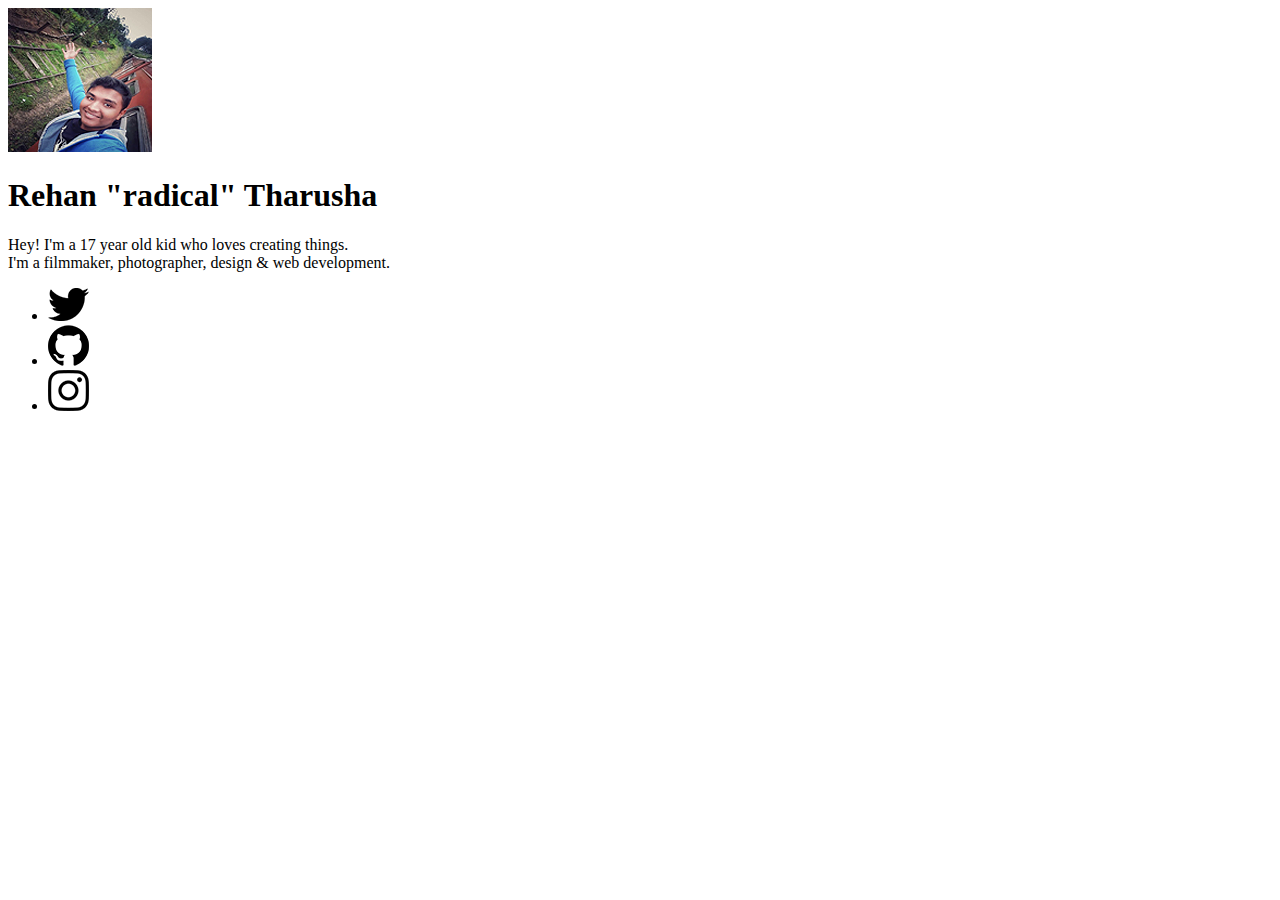
==== index.html @ 98c7a3ef ":art:" ====
<!DOCTYPE html>
<html lang="en">
<head>

    <!-- Urbanist Font (400,italic)-->
    <!-- font-family: 'Urbanist', sans-serif; -->
    <link rel="preconnect" href="https://fonts.googleapis.com">
    <link rel="preconnect" href="https://fonts.gstatic.com" crossorigin>
    <link href="https://fonts.googleapis.com/css2?family=Urbanist:ital@0;1&display=swap" rel="stylesheet">



    <link rel="stylesheet" href="styles.css">
    <title>Rehan Tharusha</title>
    
<!--Font-->
    <style> 
        @import url('https://fonts.googleapis.com/css2?family=Open+Sans:ital,wght@0,300;0,400;0,600;0,700;0,800;1,300;1,400;1,600;1,700;1,800&display=swap');
    </style>
</head>
<body>

<div class="container">  
    <div class="flex-container">


        <div class="image">
            <img src="Images/image_smol.png" alt="">
        </div>


        <div class="textContainer">
            <h1>Rehan <span class="radical"> "radical" </span> Tharusha</h1>
        

            <p>Hey! I'm a 17 year old kid who loves creating things. <br> I'm a filmmaker, photographer, design & web development.</p>

            <ul class="social"> 
                <li><a href="https://twitter.com/rehantharusha"><img src="Images/twitter.png" alt="twitter"></a></li>
                <li><a href="https://github.com/RehanTharusha"><img src="Images/github.png" alt="twitter"></a></li>
                <li><a href="https://github.com/RehanTharusha"><img src="Images/instagram.png" alt="twitter"></a></li>
            </ul>
        </div>
    </div>
</div>

</body>
</html>
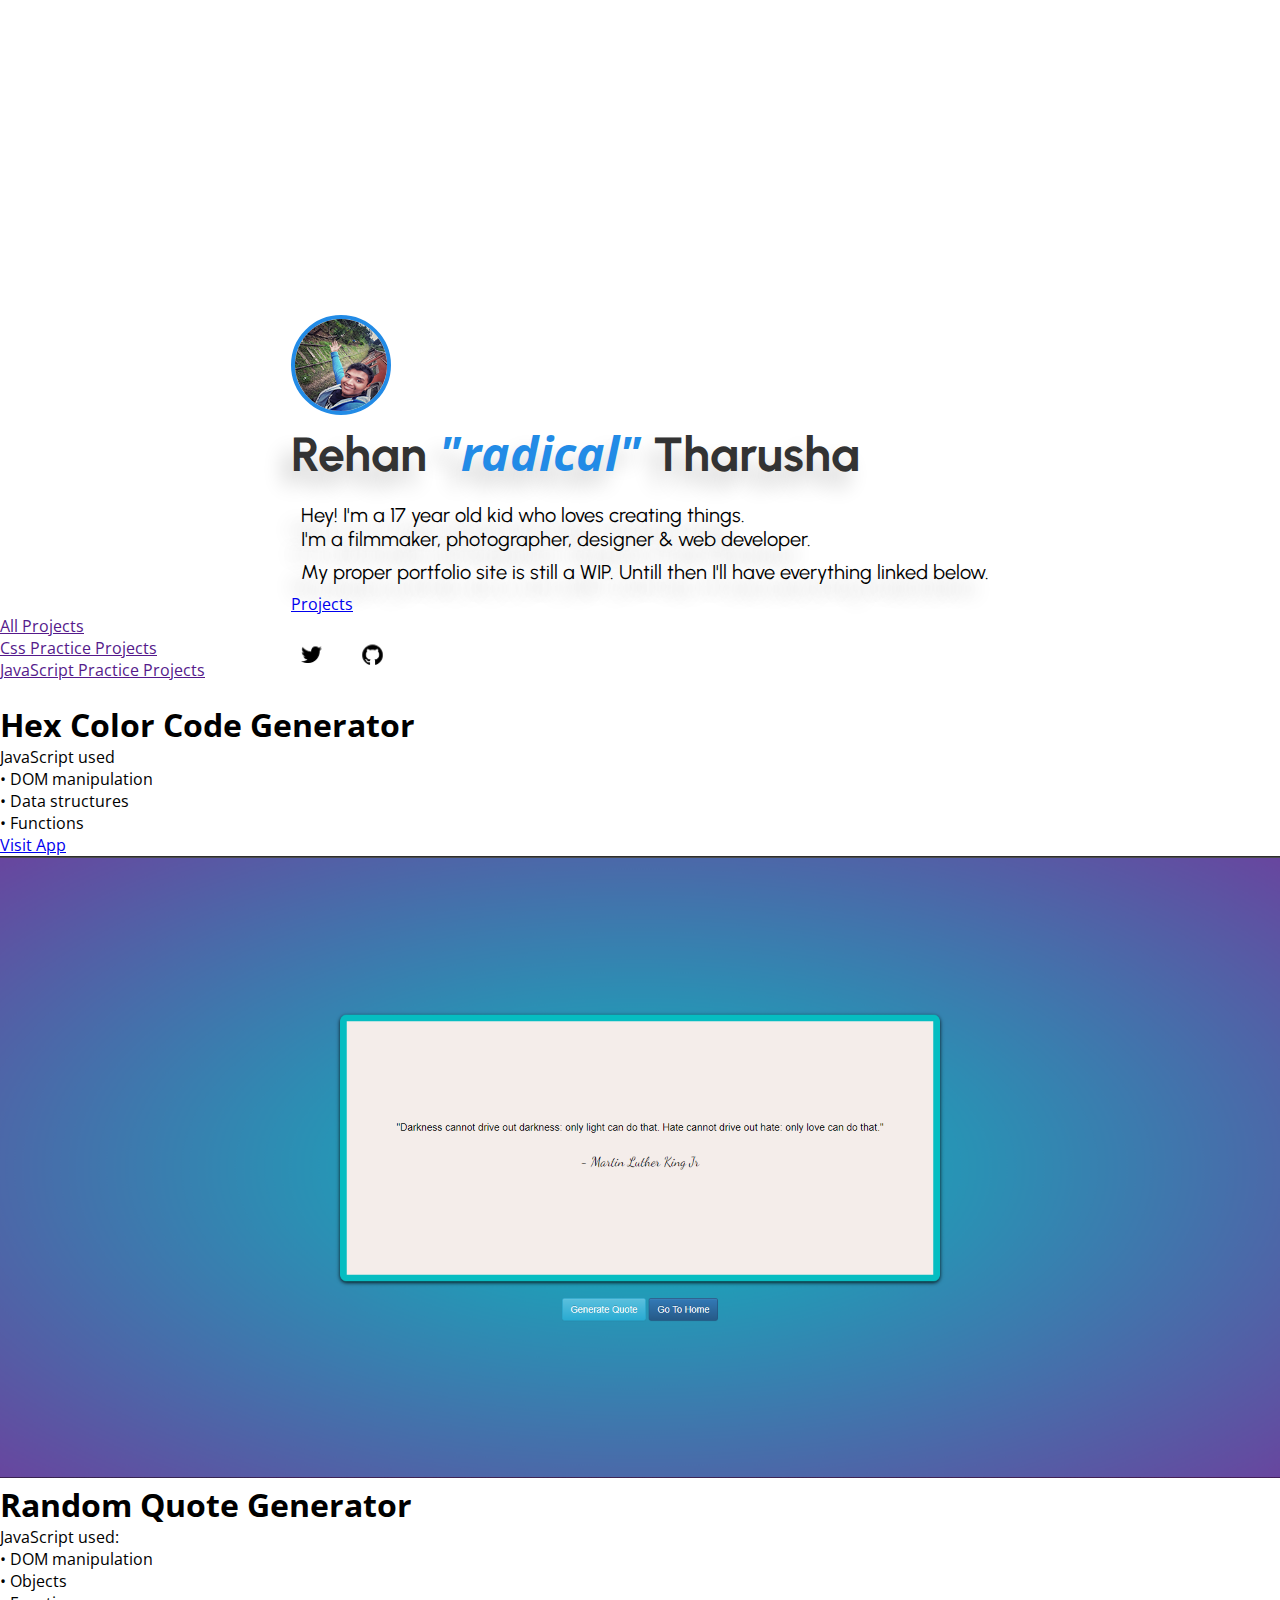
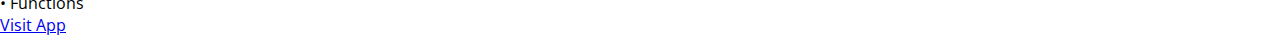
==== commit e627810a: "New project published" ====
--- a/index.html
+++ b/index.html
@@ -33,16 +33,98 @@
             <h1>Rehan <span class="radical"> "radical" </span> Tharusha</h1>
         
 
-            <p>Hey! I'm a 17 year old kid who loves creating things. <br> I'm a filmmaker, photographer, design & web development.</p>
+            <p>Hey! I'm a 17 year old kid who loves creating things. <br> I'm a filmmaker, photographer, designer & web developer.</p>
+            <p class="wip">My proper portfolio site is still a WIP. Untill then I'll have everything linked below.</p>
 
-            <ul class="social"> 
-                <li><a href="https://twitter.com/rehantharusha"><img src="Images/twitter.png" alt="twitter"></a></li>
-                <li><a href="https://github.com/RehanTharusha"><img src="Images/github.png" alt="twitter"></a></li>
-                <li><a href="https://github.com/RehanTharusha"><img src="Images/instagram.png" alt="twitter"></a></li>
-            </ul>
+            <div class="links-container">
+
+                <div class="project-button-container">
+                    <a href="#projectContainer" class="project-button" id="projectButton">Projects</a>
+                </div>
+
+                <div class="socials-container">
+                    <ul class="social"> 
+                        <li><a href="https://twitter.com/rehantharusha"><img src="Images/twitter.png" alt="twitter"></a></li>
+                        <li><a href="https://github.com/RehanTharusha"><img src="Images/github.png" alt="github"></a></li>                
+                    </ul>
+                </div>
+            </div>
         </div>
+
     </div>
 </div>
 
+
+<div class="project-container" id="projectContainer">
+
+    <div class="divider"></div>
+
+    <div class="projects-container">
+
+        <ul class="projects-nav">
+            <li><a href="">All Projects</a></li>
+            <li><a href="">Css Practice Projects</a></li>
+            <li><a href="">JavaScript Practice Projects</a></li>
+        </ul>
+
+    <div class="catalogue"> 
+
+        <div class="row">
+            <!----------------------------------------------------------------------------->
+                <div class="card">
+                    <a href="">
+                        <img src="Images/Project Images/hex-code-genereator.png" alt="" style="width:100%">
+                    </a>
+    
+                    <h1 class="captionHeading">Hex Color Code Generator</h1>
+                    
+                    <p class="caption" style="text-align: left;">JavaScript used <br>
+
+                        • DOM manipulation  <br>
+                        • Data structures <br>
+                        • Functions</p>
+    
+                    <div class="banner_button">
+                        <a href="https://rehantharusha.github.io/JS-Practice-1-Hex-Color-Changer/">Visit App</a>
+                    </div>
+                </div>
+            <!----------------------------------------------------------------------------->
+            <!----------------------------------------------------------------------------->
+                <div class="card">
+                    <a href="">
+                        <img src="Images/Project Images/Random Quote Generator.png" alt="" style="width:100%">
+                    </a>
+    
+                    <h1 class="captionHeading">Random Quote Generator</h1>
+                    
+                    <p class="caption" style="text-align: left;">JavaScript used: <br>
+
+                        • DOM manipulation <br>
+                        • Objects <br>
+                        • Functions</p>
+    
+                    <div class="banner_button">
+                        <a href="https://rehantharusha.github.io/JS-Practice-2-Random-Quote-Generator/">Visit App</a>
+                    </div>
+                </div>
+            <!----------------------------------------------------------------------------->
+        </div>
+    
+    </div>
+
+
+    </div>
+</div>
+
+
+
+
+
+
+
+
+
+
+<script src="main.js"></script>
 </body>
 </html>--- a/styles.css
+++ b/styles.css
@@ -0,0 +1,114 @@
+*{
+    margin: 0;
+    padding: 0;
+    box-sizing: border-box;
+    font-family: 'Open Sans', sans-serif;
+}
+
+
+.container{
+    display: flex;
+    justify-content: center;
+    margin-top: 35vh;
+}
+
+
+.image img{
+    border-radius:1000000px;
+    border: 4px solid rgb(34, 139, 230);
+    width: 100px;
+}
+
+
+
+.textContainer h1{
+    font-family: 'Urbanist', sans-serif;
+    font-size: 3rem;
+    color: #333;
+    text-shadow: -10px 15px 20px rgba(0, 0, 0, 0.2);
+    margin-bottom: 2vh;
+}
+
+.radical{
+    color: rgb(34, 139, 230);
+    font-style: italic;
+}
+
+.textContainer p{
+    font-size: 20px;
+    font-family: 'Urbanist', sans-serif;
+    text-shadow: -10px 15px 20px rgba(0, 0, 0, 0.3);
+    margin-left: 10px;
+    margin-bottom: 1vh;
+}
+
+
+
+.social {
+    position: absolute;
+    z-index: 10;
+    display: flex;
+    justify-content: center;
+    align-items: center;
+    margin-top: 2vh;
+}
+
+.social li {
+    list-style: none;
+}
+
+.social li a {
+    display: inline-block;
+    margin-right: 20px;
+    transform: scale(0.5);
+    transition: 0.5s;
+}
+
+.social li a:hover {
+    transform: scale(0.5) translateY(-15px);
+}
+
+@media (max-width: 1024px){
+    .container{
+        
+        /* justify-content: flex-start; */
+        
+    }
+
+    .flex-container{
+        display: flex;
+        flex-direction: column;
+        align-items: center;
+    }
+
+    .image img{
+       width: 10vh;
+    }
+
+    .textContainer h1{
+        font-size: 8rem;
+        text-align:center;
+
+    }
+
+    .textContainer p{
+        text-align: center;
+        font-size: 30px;
+    }
+
+    .socials-container{
+        display: flex;
+        justify-content: center;
+    }
+
+    .social img{
+        width: 7vh;
+    }
+
+
+
+
+
+
+
+}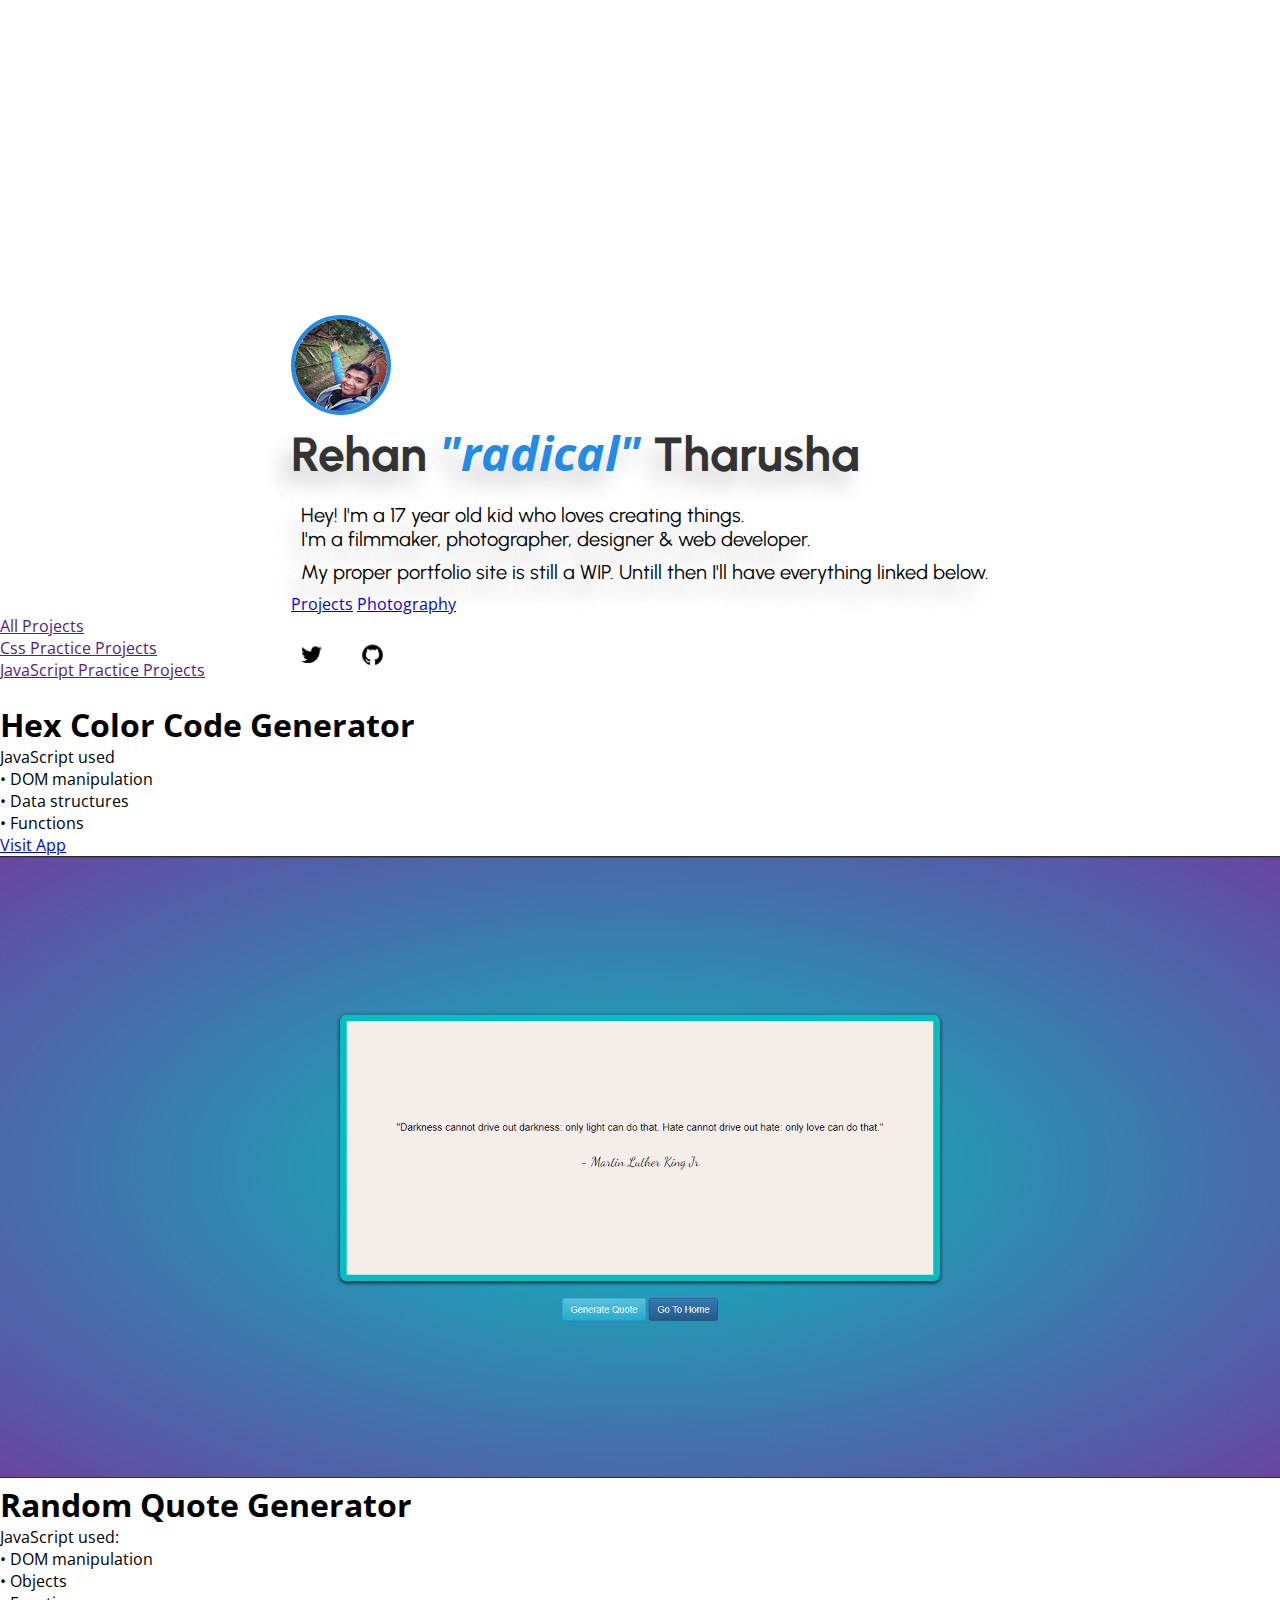
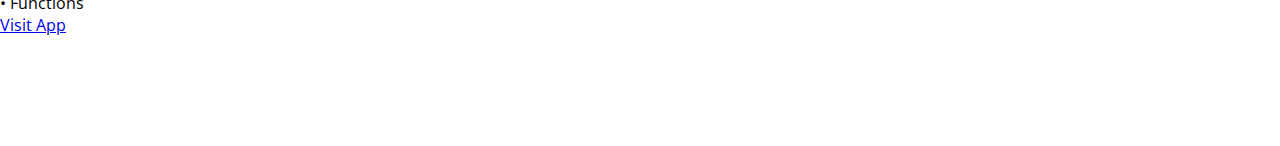
==== commit 33fd608e: "." ====
--- a/index.html
+++ b/index.html
@@ -40,6 +40,7 @@
 
                 <div class="project-button-container">
                     <a href="#projectContainer" class="project-button" id="projectButton">Projects</a>
+                    <a href="#photographyContainer" class="project-button" id="photographyButton">Photography</a>
                 </div>
 
                 <div class="socials-container">
@@ -118,6 +119,62 @@
 
 
 
+<div class="photography-container" id="photographyContainer">
+
+    <div class="divider"></div>
+
+    <div class="projects-container">
+
+    <div class="catalogue"> 
+
+        <div class="row">
+            <!-- --------------------------------------------------------------------------->
+                <div class="photo-card">
+                    
+                    <img src="Images/Photography/1.jpg" alt="" style="width: 100%;">
+                    
+                </div>
+            <!--------------------------------------------------------------------------- -->
+            <!-- --------------------------------------------------------------------------->
+                <div class="photo-card">
+                    
+                    <img src="Images/Photography/2.jpg" alt="" style="width: 100%;">
+                    
+                </div>
+            <!--------------------------------------------------------------------------- -->
+            <!-- --------------------------------------------------------------------------->
+                <div class="photo-card">
+                    
+                    <img src="Images/Photography/3.jpg" alt="" style="width: 100%;">
+                    
+                </div>
+            <!--------------------------------------------------------------------------- -->
+            <!-- --------------------------------------------------------------------------->
+                <div class="photo-card">
+                    
+                    <img src="Images/Photography/4.jpg" alt="" style="width: 100%;">
+                    
+                </div>
+            <!--------------------------------------------------------------------------- -->
+           
+        </div>
+
+        <div class="row">
+            <!-- --------------------------------------------------------------------------->
+            <div class="photo-card">
+                    
+                <img src="Images/Photography/7.jpg" alt="" style="width: 100%;">
+                
+            </div>
+        <!--------------------------------------------------------------------------- -->
+        </div>
+    
+    </div>
+
+
+    </div>
+</div>
+
 
 
 
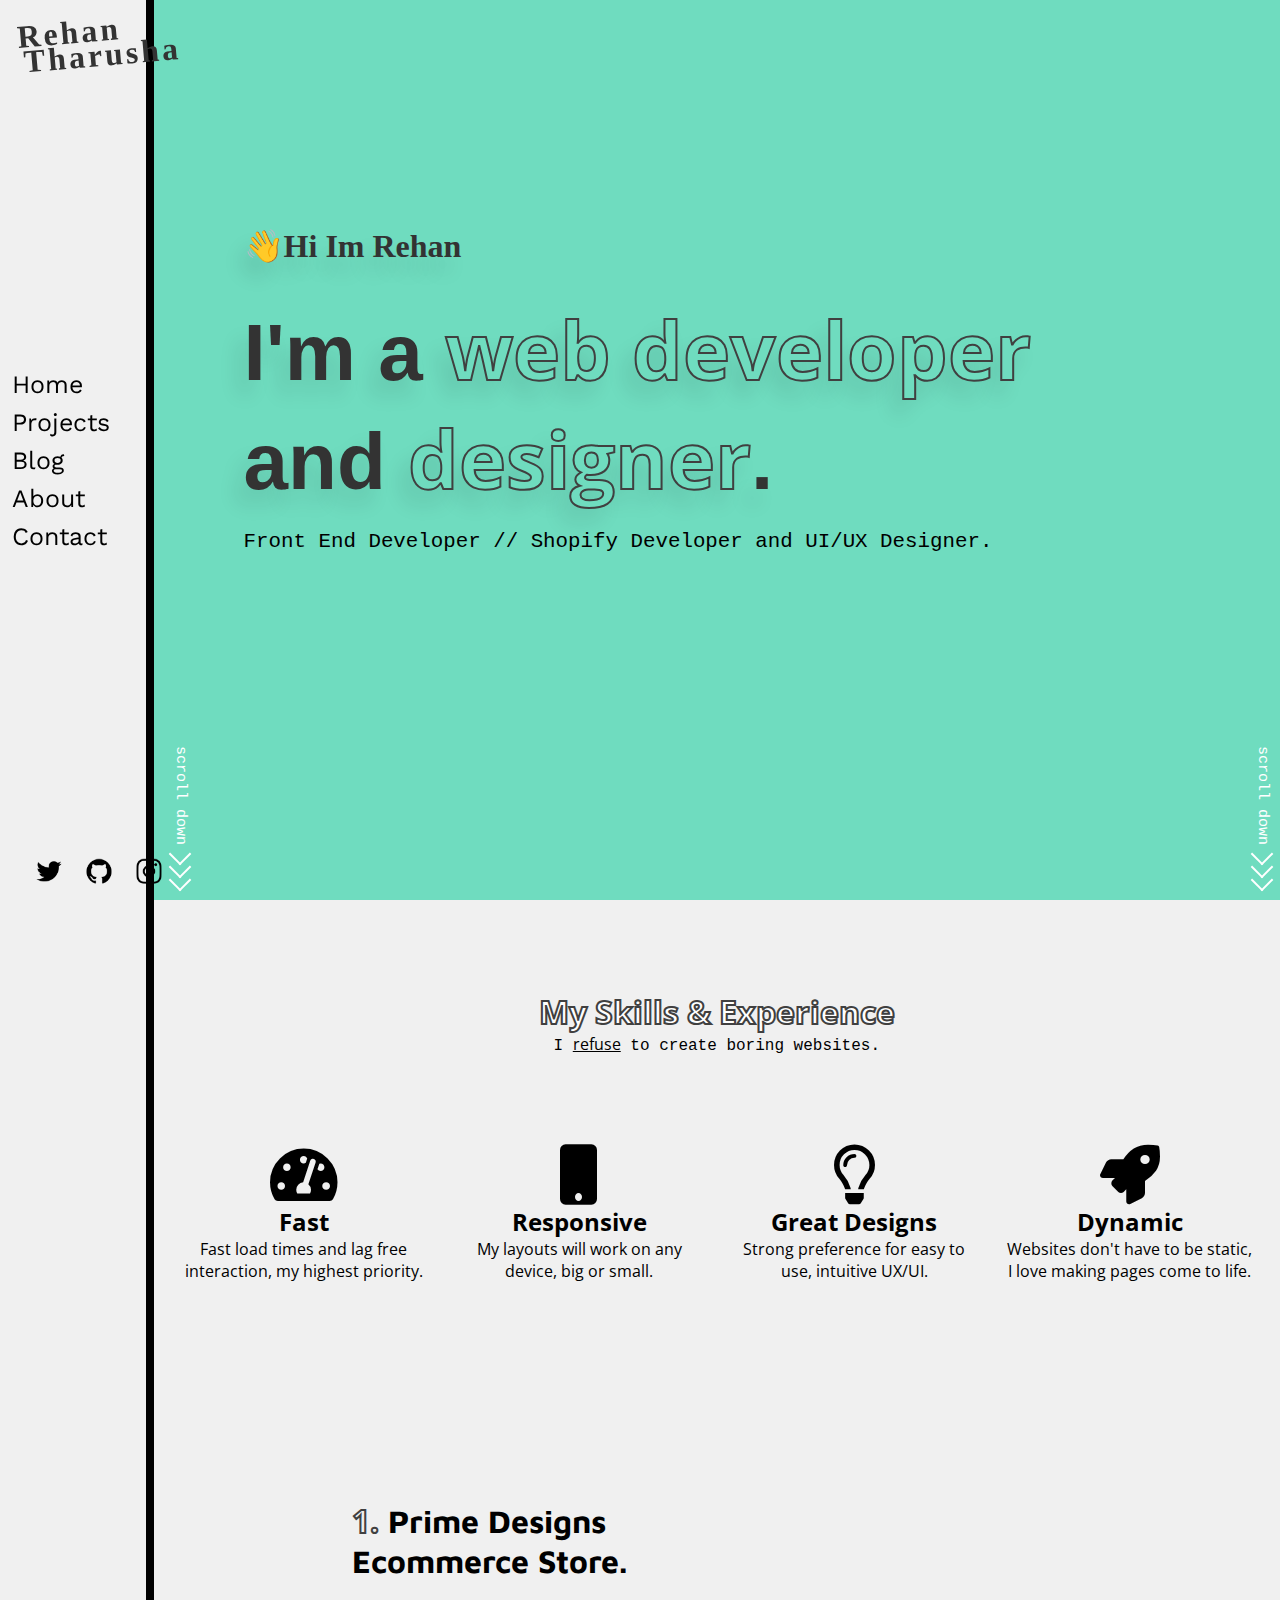
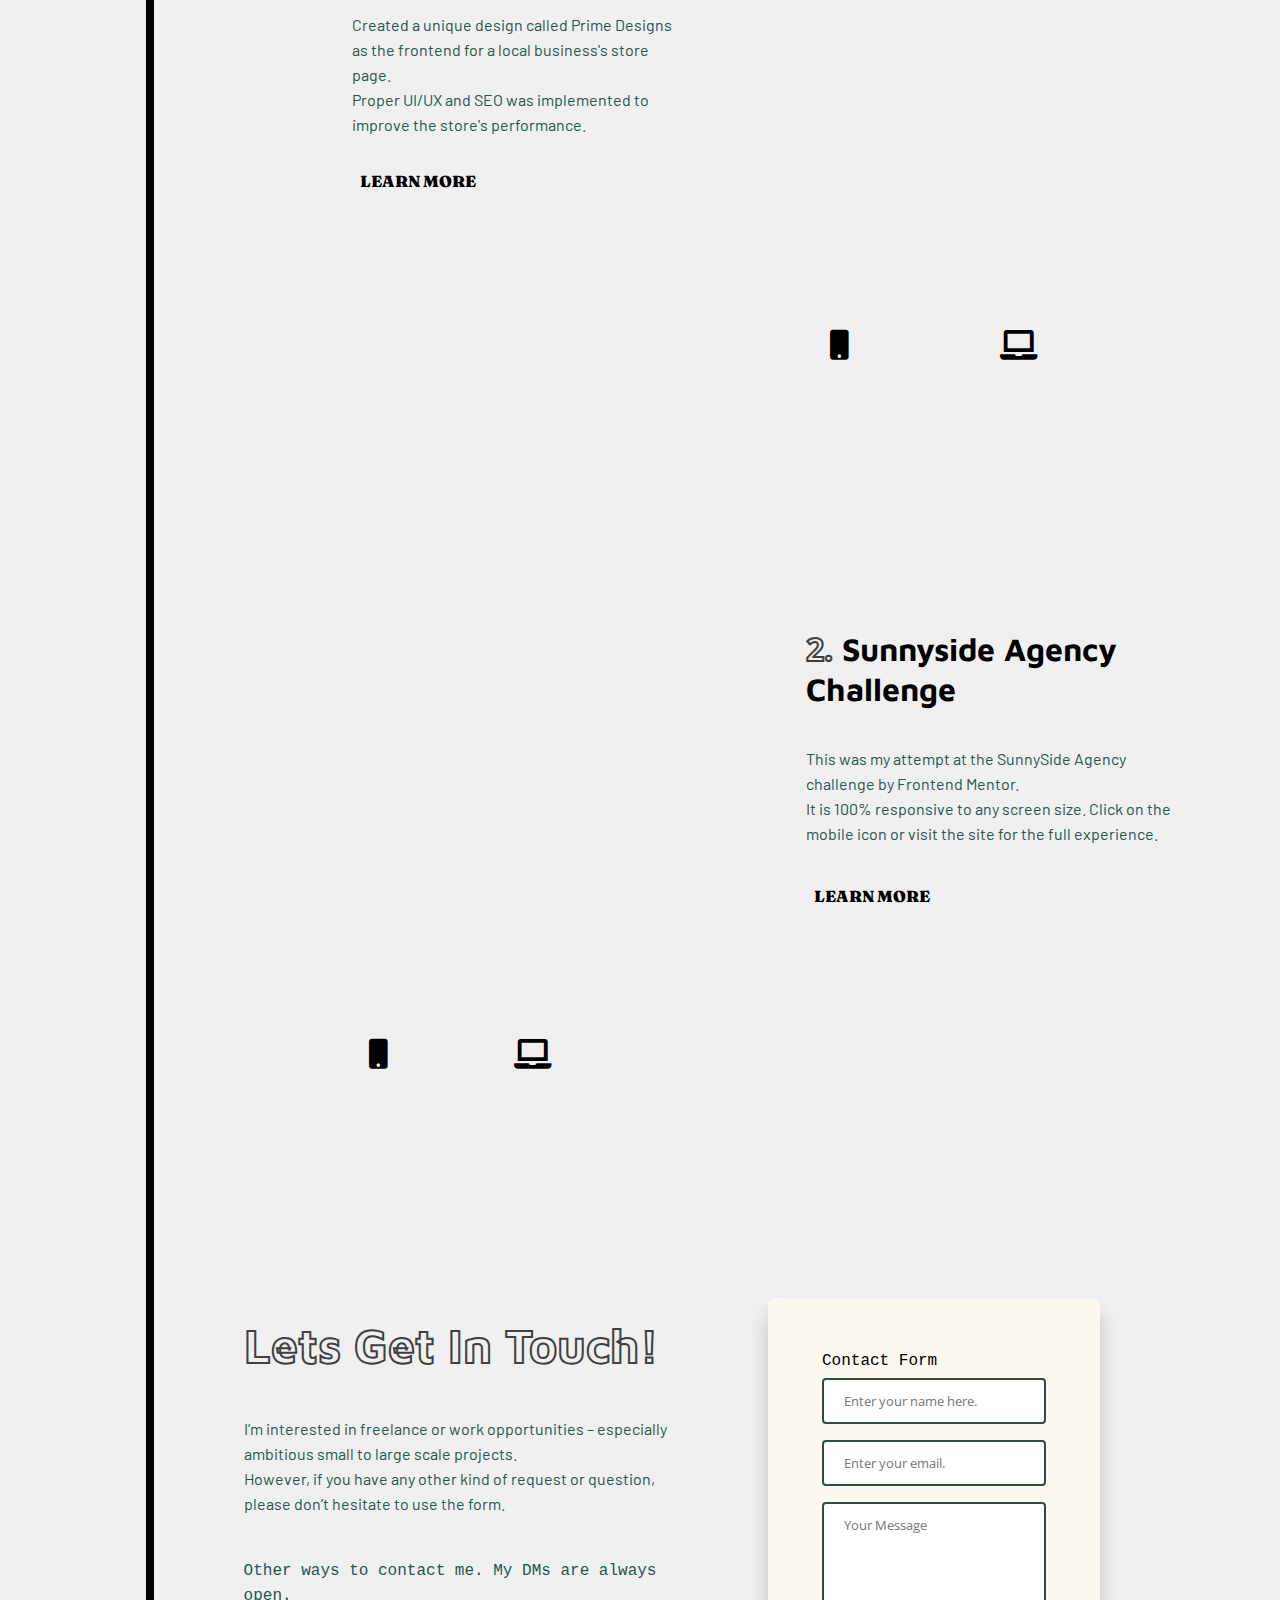
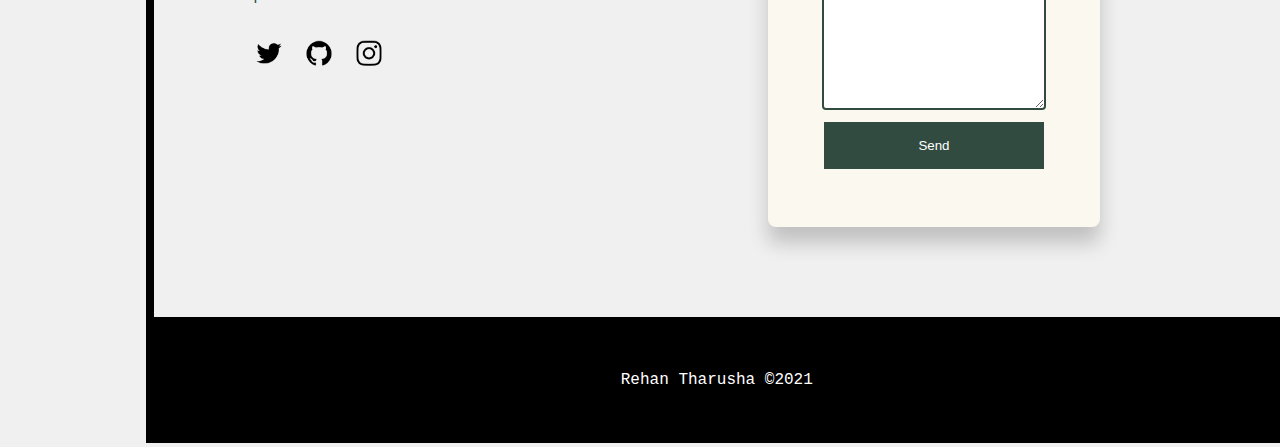
==== commit 6f48f775: "updated mobile responsiveness" ====
--- a/index.html
+++ b/index.html
@@ -1,187 +1,306 @@
 <!DOCTYPE html>
 <html lang="en">
 <head>
-
-    <!-- Urbanist Font (400,italic)-->
-    <!-- font-family: 'Urbanist', sans-serif; -->
+    <meta charset="UTF-8">
+    <meta http-equiv="X-UA-Compatible" content="IE=edge">
+    <meta name="viewport" content="width=device-width, initial-scale=1.0">
+
+    <link rel="icon" type="image/png" sizes="32x32" href="favicon.png">
+
     <link rel="preconnect" href="https://fonts.googleapis.com">
     <link rel="preconnect" href="https://fonts.gstatic.com" crossorigin>
-    <link href="https://fonts.googleapis.com/css2?family=Urbanist:ital@0;1&display=swap" rel="stylesheet">
-
-
+    <link href="https://fonts.googleapis.com/css2?family=Maven+Pro:wght@800&display=swap" rel="stylesheet">
+
+    <!-- Fraunces Font -->
+    <!-- font-family: 'Fraunces', serif; -->
+    <link rel="preconnect" href="https://fonts.googleapis.com">
+    <link rel="preconnect" href="https://fonts.gstatic.com" crossorigin>
+    <link href="https://fonts.googleapis.com/css2?family=Barlow:ital,wght@0,600;1,600&family=Fraunces:ital,wght@0,700;0,900;1,700&display=swap" rel="stylesheet">
+
+    <!-- league spartan font -->
+    <!-- font-family: 'Spartan', sans-serif;  
+    <link href="https://fonts.googleapis.com/css2?family=Spartan:wght@300;400;500;600;700;800;900&display=swap" rel="stylesheet">
+    
+    <!-- Montserrat font -->
+    <!-- font-family: 'Montserrat', sans-serif; -->
+    <link href="https://fonts.googleapis.com/css2?family=Montserrat:wght@600;700&display=swap" rel="stylesheet">
+
+    <!-- Playfair font -->
+    <!-- font-family: 'Playfair Display', serif; -->
+    <link href="https://fonts.googleapis.com/css2?family=Playfair+Display:ital,wght@1,500;1,600&display=swap" rel="stylesheet">
+
+    <!-- Work Sans font -->
+    <!-- font-family: 'Work Sans', sans-serif; -->
+    <link href="https://fonts.googleapis.com/css2?family=Work+Sans:wght@200;400&display=swap" rel="stylesheet">
+
+
+    <!-- newsletter-icon -->
+    <link rel="stylesheet" href="https://use.fontawesome.com/releases/v5.5.0/css/all.css">
+    
+    <link rel="icon" type="image/png" href="Images/favicon.png" />
 
     <link rel="stylesheet" href="styles.css">
-    <title>Rehan Tharusha</title>
-    
-<!--Font-->
-    <style> 
-        @import url('https://fonts.googleapis.com/css2?family=Open+Sans:ital,wght@0,300;0,400;0,600;0,700;0,800;1,300;1,400;1,600;1,700;1,800&display=swap');
-    </style>
+    <link rel="stylesheet" href="mobileStyles.css">
+    <!-- <link rel="stylesheet" href="mobileStyles.css"> -->
+    
+    <title>Rehan Tharusha | Front End Web Developer & Designer</title>
 </head>
+
+
 <body>
-
-<div class="container">  
-    <div class="flex-container">
-
-
-        <div class="image">
-            <img src="Images/image_smol.png" alt="">
-        </div>
-
-
-        <div class="textContainer">
-            <h1>Rehan <span class="radical"> "radical" </span> Tharusha</h1>
-        
-
-            <p>Hey! I'm a 17 year old kid who loves creating things. <br> I'm a filmmaker, photographer, designer & web developer.</p>
-            <p class="wip">My proper portfolio site is still a WIP. Untill then I'll have everything linked below.</p>
-
-            <div class="links-container">
-
-                <div class="project-button-container">
-                    <a href="#projectContainer" class="project-button" id="projectButton">Projects</a>
-                    <a href="#photographyContainer" class="project-button" id="photographyButton">Photography</a>
-                </div>
-
-                <div class="socials-container">
-                    <ul class="social"> 
+ 
+<div class="container" id="home">  
+    
+
+        <div class="links-container" >
+            <div class="links-static" id="theStaticThing">
+                
+                <!-- <img style="padding: 2vh; width: 80px;" src="Images/R-logo.png" alt=""> -->
+
+                    
+                    <h1 class="name">Rehan <br><span style="margin-left: 0.5vh;"></span> Tharusha</h1>
+
+                    <ul class="nav">
+                        <li><a href="#home">Home</a></li>
+                        <li><a href="#projects">Projects</a></li>
+                        <li><a href="index.php">Blog</a></li>
+                        <li><a href="about.html">About</a></li>
+                        <li><a href="#contact">Contact</a></li>
+                    </ul>
+
+                    <ul class="social" id="navbarSocials"> 
                         <li><a href="https://twitter.com/rehantharusha"><img src="Images/twitter.png" alt="twitter"></a></li>
                         <li><a href="https://github.com/RehanTharusha"><img src="Images/github.png" alt="github"></a></li>                
+                        <li><a href="https://github.com/RehanTharusha"><img src="Images/instagram.png" alt="github"></a></li>                
                     </ul>
+                    
+
+                
+            </div>
+        </div>
+
+
+    <div class="section-two">
+        <div class="textContainer">
+            <div class="text-flex-container">
+                <h1><span style="font-size: 2rem; font-family: 'jenthillregular';">👋Hi Im Rehan</span></h1>
+                
+                <h1>I'm a <span class="outline"> web developer</span> <br> and <span class="outline"> designer</span>.</h1>
+
+                <p style="font-family: 'Roboto Mono', monospace; font-size: 1.3rem;">Front End Developer // Shopify Developer and UI/UX Designer.</p>
+
+            </div>
+
+            <div class="mouse-scroll-flex">
+                <div class="mouse_scroll">
+
+                
+                    <p class="scroll-text">scroll down</p>
+
+                    <div class="mouse-animation">
+                        <div class="mouse">
+                            <div class="wheel"></div>
+                        </div>
+                        <div>
+                            <span class="m_scroll_arrows unu"></span>
+                            <span class="m_scroll_arrows doi"></span>
+                            <span class="m_scroll_arrows trei"></span>
+                        </div>
+                    </div>
+                </div>
+            
+                <div class="mouse_scroll">
+
+                
+                    <p class="scroll-text">scroll down</p>
+
+                    <div class="mouse-animation">
+                        <div class="mouse">
+                            <div class="wheel"></div>
+                        </div>
+                        <div>
+                            <span class="m_scroll_arrows unu"></span>
+                            <span class="m_scroll_arrows doi"></span>
+                            <span class="m_scroll_arrows trei"></span>
+                        </div>
+                    </div>
                 </div>
             </div>
         </div>
 
-    </div>
+            <div class="content-container" id="projects">
+                                
+                <style>
+                    
+                    .mainHeader {
+                        padding: 10vh 100px;
+                        text-align: center;
+                        font-family: 'Maven Pro', sans-serif;
+                        font-size: 16px;
+                    }
+
+                </style>
+                
+                <div class="my-skills-container">
+                    <div class="mainHeader" id="buttonScroll">
+                        <h1 class="outline skills">My Skills & Experience</h1>
+                        <p style="font-family: 'Roboto Mono', monospace;">I <span style="text-decoration: underline;">refuse</span> to create boring websites.</p>
+                    </div>
+                    
+                    <ul class="skills">
+                        <li> 
+                           <i id="skill-icon" class="fas fa-tachometer-alt"></i>
+                           <h2>Fast</h2>
+                           <p>Fast load times and lag free interaction, my highest priority.</p>
+                        </li>
+                       <li> 
+                           <i id="skill-icon" class="fas fa-mobile"></i>
+                           <h2>Responsive</h2>
+                           <p>My layouts will work on any device, big or small.</p>
+                        </li>
+                       <li> 
+                           <i id="skill-icon" class="far fa-lightbulb"></i>
+                           <h2>Great Designs</h2>
+                           <p>Strong preference for easy to use, intuitive UX/UI.</p>
+                        </li>
+                       <li> 
+                           <i id="skill-icon" class="fas fa-rocket"></i>
+                           <h2>Dynamic</h2>
+                           <p>Websites don't have to be static, I love making pages come to life.</p>
+                        </li>
+                    </ul>
+
+                </div>
+
+
+                <div class="parent">
+                    
+                    <div class="item-1">
+                        <h1><span class="outline" style="color: #F0F0F0;">1.</span> Prime Designs <br> Ecommerce Store.</h1>
+    
+                        <p>
+                            Created a unique design called Prime Designs as the frontend for a local business's store page. <br>
+                            Proper UI/UX and SEO was implemented to improve the store's performance. 
+                        </p>
+                    
+                        <a href="">Learn More</a>
+                    </div>
+                
+                    <div class="item-2"> 
+                        <div class="item-2-imageContainer">
+                            <div class="item-2-desktop" id="item-2-desktop"></div>
+                            <div class="item-2-mobile" id="item-2-mobile"></div>
+                        </div>
+
+                        <div class="icon-container">
+                            <i style="font-size: 30px;" class="fas fa-mobile" id="sunny-side-mobile"></i>
+                            <i style="font-size: 30px;" class="fas fa-laptop" id="sunny-side-desktop"></i>
+                        </div>
+                        
+                    </div>
+
+                    <div class="item-3">
+                        <div class="item-3-imageContainer">
+                            <div class="item-3-desktop" id="item-3-desktop"></div>
+                            <div class="item-3-mobile" id="item-3-mobile"></div>
+                        </div>
+
+                        <div class="icon-container">
+                            <i style="font-size: 30px;" class="fas fa-mobile" id="sunny-side-mobile"></i>
+                            <i style="font-size: 30px;" class="fas fa-laptop" id="sunny-side-desktop"></i>
+                        </div>
+                    </div>
+
+
+                    <div class="item-4">
+                        <h1><span class="outline" style="color: #F0F0F0;">2.</span> Sunnyside Agency Challenge</h1>
+    
+                        <p>
+                            This was my attempt at the SunnySide Agency challenge by Frontend Mentor. <br> It is 100% responsive to any screen size. Click on the mobile icon or visit the site for the full experience.
+                        </p>
+                    
+                        <a href="">Learn More</a>
+
+    
+                    </div>
+
+                            <div class="mobile-contact-form-text">
+                                <h1 class="outline">Lets Get In Touch!</h2>
+                                <p>I’m interested in freelance or work opportunities – especially ambitious small to large scale projects. <br> However, if you have any other kind of request or question, please don’t hesitate to use the form.</p>
+
+                                <p style="font-family: 'Roboto Mono', monospace; padding: 0;">Other ways to contact me. My DMs are always open.</p>
+                        
+                                <ul class="social contact"> 
+                                    <li><a href="https://twitter.com/rehantharusha"><img src="Images/twitter.png" alt="twitter"></a></li>
+                                    <li><a href="https://github.com/RehanTharusha"><img src="Images/github.png" alt="github"></a></li>                
+                                    <li><a href="https://github.com/RehanTharusha"><img src="Images/instagram.png" alt="github"></a></li>                
+                                </ul>
+                            </div>
+
+
+                            <div class="contact-form-grid-container" id="contact"> 
+                                <div class="sign-up-container">
+
+
+                                        <div class="form-background">
+                                            <section class="signup-form">
+
+                                                <form action="https://formsubmit.co/rehantharusha@gmail.com" method="POST">
+                                                    <p style="font-family: 'Roboto Mono', monospace;">Contact Form</p>
+                                                    <div class="input">
+                                                        <input type="text" name="name" placeholder="Enter your name here." required>
+                                                        <input type="email" name="email" placeholder="Enter your email." required>
+                                                        <textarea placeholder="Your Message" class="form-control" name="message" rows="10" required></textarea>
+                                                        <input type="hidden" name="_next" value="https://yourdomain.co/thanks.html">
+                                                        <input type="hidden" name="_autoresponse" value="your custom message">
+                                                        <button type="submit">Send</button>
+                                                    </div>
+                                                </form>
+
+                                            </section>
+                                        </div>
+                        
+                                    </div>
+                            </div>
+
+                            <div class="contact-form-text">
+                                <h1 class="outline">Lets Get In Touch!</h2>
+                                <p>I’m interested in freelance or work opportunities – especially ambitious small to large scale projects. <br> However, if you have any other kind of request or question, please don’t hesitate to use the form.</p>
+
+                                <p style="font-family: 'Roboto Mono', monospace; padding: 0;">Other ways to contact me. My DMs are always open.</p>
+                        
+                                <ul class="social contact"> 
+                                    <li><a href="https://twitter.com/rehantharusha"><img src="Images/twitter.png" alt="twitter"></a></li>
+                                    <li><a href="https://github.com/RehanTharusha"><img src="Images/github.png" alt="github"></a></li>                
+                                    <li><a href="https://github.com/RehanTharusha"><img src="Images/instagram.png" alt="github"></a></li>                
+                                </ul>
+                            </div>
+
+            </div><!--End of the parent container-->
+
+
+                    <footer>
+                        <p style="font-family: 'Roboto Mono', monospace;">Rehan Tharusha ©2021</p>
+                    </footer>
+
+                    <style>
+                        footer{
+                            padding: 6vh;
+                            text-align: center;
+                            background: black;
+                        }
+
+                        footer p{
+                            color: white;
+                        }
+                    </style>
+            </div>
+        </div>
 </div>
 
 
-<div class="project-container" id="projectContainer">
-
-    <div class="divider"></div>
-
-    <div class="projects-container">
-
-        <ul class="projects-nav">
-            <li><a href="">All Projects</a></li>
-            <li><a href="">Css Practice Projects</a></li>
-            <li><a href="">JavaScript Practice Projects</a></li>
-        </ul>
-
-    <div class="catalogue"> 
-
-        <div class="row">
-            <!----------------------------------------------------------------------------->
-                <div class="card">
-                    <a href="">
-                        <img src="Images/Project Images/hex-code-genereator.png" alt="" style="width:100%">
-                    </a>
-    
-                    <h1 class="captionHeading">Hex Color Code Generator</h1>
-                    
-                    <p class="caption" style="text-align: left;">JavaScript used <br>
-
-                        • DOM manipulation  <br>
-                        • Data structures <br>
-                        • Functions</p>
-    
-                    <div class="banner_button">
-                        <a href="https://rehantharusha.github.io/JS-Practice-1-Hex-Color-Changer/">Visit App</a>
-                    </div>
-                </div>
-            <!----------------------------------------------------------------------------->
-            <!----------------------------------------------------------------------------->
-                <div class="card">
-                    <a href="">
-                        <img src="Images/Project Images/Random Quote Generator.png" alt="" style="width:100%">
-                    </a>
-    
-                    <h1 class="captionHeading">Random Quote Generator</h1>
-                    
-                    <p class="caption" style="text-align: left;">JavaScript used: <br>
-
-                        • DOM manipulation <br>
-                        • Objects <br>
-                        • Functions</p>
-    
-                    <div class="banner_button">
-                        <a href="https://rehantharusha.github.io/JS-Practice-2-Random-Quote-Generator/">Visit App</a>
-                    </div>
-                </div>
-            <!----------------------------------------------------------------------------->
-        </div>
-    
-    </div>
-
-
-    </div>
-</div>
-
-
-
-<div class="photography-container" id="photographyContainer">
-
-    <div class="divider"></div>
-
-    <div class="projects-container">
-
-    <div class="catalogue"> 
-
-        <div class="row">
-            <!-- --------------------------------------------------------------------------->
-                <div class="photo-card">
-                    
-                    <img src="Images/Photography/1.jpg" alt="" style="width: 100%;">
-                    
-                </div>
-            <!--------------------------------------------------------------------------- -->
-            <!-- --------------------------------------------------------------------------->
-                <div class="photo-card">
-                    
-                    <img src="Images/Photography/2.jpg" alt="" style="width: 100%;">
-                    
-                </div>
-            <!--------------------------------------------------------------------------- -->
-            <!-- --------------------------------------------------------------------------->
-                <div class="photo-card">
-                    
-                    <img src="Images/Photography/3.jpg" alt="" style="width: 100%;">
-                    
-                </div>
-            <!--------------------------------------------------------------------------- -->
-            <!-- --------------------------------------------------------------------------->
-                <div class="photo-card">
-                    
-                    <img src="Images/Photography/4.jpg" alt="" style="width: 100%;">
-                    
-                </div>
-            <!--------------------------------------------------------------------------- -->
-           
-        </div>
-
-        <div class="row">
-            <!-- --------------------------------------------------------------------------->
-            <div class="photo-card">
-                    
-                <img src="Images/Photography/7.jpg" alt="" style="width: 100%;">
-                
-            </div>
-        <!--------------------------------------------------------------------------- -->
-        </div>
-    
-    </div>
-
-
-    </div>
-</div>
-
-
-
-
-
-
-
-
 <script src="main.js"></script>
+<script src="https://ajax.googleapis.com/ajax/libs/jquery/3.5.1/jquery.min.js"></script>
+
+
 </body>
-</html>--- a/styles.css
+++ b/styles.css
@@ -1,65 +1,206 @@
+@import url('https://fonts.googleapis.com/css?family=Muli:300,700&display=swap');
+
+/* font-family: 'Playfair Display', serif; */
+@import url('https://fonts.googleapis.com/css2?family=Playfair+Display:ital@0;1&display=swap');
+/* font-family: 'La Belle Aurore', cursive; */
+@import url('https://fonts.googleapis.com/css2?family=La+Belle+Aurore&display=swap');
+
+@import url('https://fonts.googleapis.com/css2?family=Open+Sans:ital,wght@0,300;0,400;0,600;0,700;0,800;1,300;1,400;1,600;1,700;1,800&display=swap');
+   
+/* font-family: 'jenthillregular'; */
+@font-face {
+    font-family:'jenthillregular';
+    src: url('Fonts/jenthill_demo-webfont.woff2') format('woff2'),
+         url('Fonts/jenthill_demo-webfont.woff') format('woff');
+    font-weight: normal;
+    font-style: normal;
+
+}
+
+/* font-family: 'Maven Pro', sans-serif; */
+@import url('https://fonts.googleapis.com/css2?family=Maven+Pro:wght@500&display=swap');
+
+/* font-family: 'Roboto Mono', monospace; */
+@import url('https://fonts.googleapis.com/css2?family=Roboto+Mono:ital,wght@0,300;1,300&display=swap');
+
 *{
     margin: 0;
     padding: 0;
     box-sizing: border-box;
     font-family: 'Open Sans', sans-serif;
-}
-
-
-.container{
-    display: flex;
-    justify-content: center;
-    margin-top: 35vh;
-}
-
-
-.image img{
-    border-radius:1000000px;
-    border: 4px solid rgb(34, 139, 230);
-    width: 100px;
-}
-
-
+    scroll-behavior: smooth;
+}
+
+body{
+    background: #F0F0F0;
+    color: #000;
+    padding-bottom: 1000px;
+}
+
+.header{
+    display: none;
+}
+
+
+.container {
+    /* margin-top: 10vh; */
+    display: grid;
+    grid-template-columns: 12% 88%;
+    grid-column-gap: 0px;
+    grid-row-gap: 20px;
+    justify-items: stretch;
+    align-items: stretch;
+    height: 60vh;
+    }
+    
+
+    .section-two{
+        background: #6FDCBF;
+    }
+
+    .textContainer {
+        display: flex;
+        height: 100vh;
+        font-family: 'Maven Pro', sans-serif;
+        display: flex;
+        flex-direction: column;
+        text-align: left;
+     }
+
+     .text-flex-container{
+         display: flex;
+         flex-direction: column;
+         justify-content: center;
+         height: 100vh;
+         margin-left: 10vh;
+     }
+
+     .outline{
+        -webkit-text-stroke: 2px #404040;
+        color: #6FDCBF;
+        transition: 0.5s;
+     }
+
+     .outline:hover{
+         color: #404040;
+         text-shadow: -10px 15px 20px rgba(0, 0, 0, 0.4);
+     }
+
+     .outline.skills{
+        color: white;
+     }
+
+     .outline.skills:hover{
+        color: #404040;
+        text-shadow: -10px 15px 20px rgba(0, 0, 0, 0.4);
+     }
 
 .textContainer h1{
     font-family: 'Urbanist', sans-serif;
-    font-size: 3rem;
+    font-size: 5rem;
     color: #333;
-    text-shadow: -10px 15px 20px rgba(0, 0, 0, 0.2);
+    text-shadow: -10px 15px 20px rgba(0, 0, 0, 0.1);
     margin-bottom: 2vh;
 }
 
-.radical{
-    color: rgb(34, 139, 230);
+.subtext{
+    font-family: 'La Belle Aurore', cursive;
+    font-weight: lighter;
+    color: #333;
+    font-size: 2rem;
     font-style: italic;
 }
 
-.textContainer p{
-    font-size: 20px;
-    font-family: 'Urbanist', sans-serif;
-    text-shadow: -10px 15px 20px rgba(0, 0, 0, 0.3);
-    margin-left: 10px;
-    margin-bottom: 1vh;
-}
-
-
+.links-static{
+    display: flex;
+    flex-direction: column;
+    justify-content: space-between;
+    align-content: space-between;
+    position: fixed;
+    height: 100vh;
+}
+
+
+.links-container{
+    padding: 0;
+    border-right: solid black 8px;
+}
+
+.links-container a{
+    text-decoration: none;
+}
+
+.links-container .nav li{
+    position: relative;
+    list-style: none;
+    margin-top: 1vh;
+    
+}
+
+.links-container .nav li a{
+    font-family: 'Work Sans', sans-serif;
+    position: relative;
+    margin: 0 10px;
+    text-decoration: none;
+    color: #000;
+    transition: 0.5s;
+    padding: 2px;
+    font-size: 25px;
+}
+
+.links-container .nav li a:hover{
+    text-decoration: none;
+    background: black;
+    color: white;
+    padding: 2px;
+}
+
+.name{
+    transform: rotate(-5deg);
+    /* -webkit-text-stroke: 0.8px #333; */
+    font-family: 'jenthillregular';
+    color: #333333;
+    padding: 2vh;
+    /* padding-left: 4vh; */
+    font-size: 2rem;
+    letter-spacing: 3px;
+    line-height: 75%;
+}
 
 .social {
-    position: absolute;
-    z-index: 10;
     display: flex;
     justify-content: center;
     align-items: center;
     margin-top: 2vh;
 }
 
+@keyframes opacityChange{
+
+    0%{
+        opacity: 0%;
+    }
+    40%{
+        opacity: 40%;
+    }
+    60%{
+        opacity: 60%;
+    }
+    80%{
+        opacity: 80%;
+    }
+    100%{
+        opacity: 100%;
+    }
+    
+}
+
 .social li {
     list-style: none;
 }
 
 .social li a {
     display: inline-block;
-    margin-right: 20px;
+    /* margin-right: 20px; */
     transform: scale(0.5);
     transition: 0.5s;
 }
@@ -68,47 +209,473 @@
     transform: scale(0.5) translateY(-15px);
 }
 
-@media (max-width: 1024px){
-    .container{
+.social li a img{
+    width: 50px;
+}
+
+/* *********************************Scroll Down section ****************************************** */
+                                                
+                        *, *:before, *:after {
+                            -moz-box-sizing: border-box; -webkit-box-sizing: border-box; box-sizing: border-box;
+                        }
+                        
+                        
+                        .mouse_scroll {
+                            margin: 1vh;
+                        }
+
+                        .mouse-scroll-flex{
+                            display: flex;
+                            justify-content: space-between;
+                        }
+                        
+                        .scroll-text{
+                            font-family: 'Roboto Mono', monospace;
+                            color: white;
+                            font-size: 15px;
+                            writing-mode: vertical-rl;
+                            text-orientation: mixed;
+                            margin-left: 1vh;
+                        }
+                        
+                        .m_scroll_arrows
+                        {
+                            display: block;
+                            width: 5px;
+                            height: 5px;
+                            -ms-transform: rotate(45deg); /* IE 9 */
+                            -webkit-transform: rotate(45deg); /* Chrome, Safari, Opera */
+                            transform: rotate(45deg);
+                            
+                            border-right: 2px solid white;
+                            border-bottom: 2px solid white;
+                            margin: 0 0 3px 4px;
+                            
+                            width: 16px;
+                            height: 16px;
+                            margin-left: 1vh;
+                        }
+                        
+                        
+                        .unu
+                        {
+                            margin-top: 1px;
+                        }
+                        
+                        .unu, .doi, .trei
+                        {
+                            -webkit-animation: mouse-scroll 1s infinite;
+                            -moz-animation: mouse-scroll 1s infinite;
+                            animation: mouse-scroll 1s infinite;
+                            
+                        }
+                        
+                        .unu
+                        {
+                            -webkit-animation-delay: .1s;
+                            -moz-animation-delay: .1s;
+                            -webkit-animation-direction: alternate;
+                            
+                            animation-direction: alternate;
+                            animation-delay: alternate;
+                        }
+                        
+                        .doi
+                        {
+                            -webkit-animation-delay: .2s;
+                            -moz-animation-delay: .2s;
+                            -webkit-animation-direction: alternate;
+                            
+                            animation-delay: .2s;
+                            animation-direction: alternate;
+                            
+                            margin-top: -6px;
+                        }
+                        
+                        .trei
+                        {
+                            -webkit-animation-delay: .3s;
+                            -moz-animation-delay: .3s;
+                            -webkit-animation-direction: alternate;
+                            
+                            animation-delay: .3s;
+                            animation-direction: alternate;
+                            
+                            
+                            margin-top: -6px;
+                        }
+                        
+                        
+                        @-webkit-keyframes mouse-scroll {
+                        
+                            0%   { opacity: 0;}
+                            50%  { opacity: .5;}
+                            100% { opacity: 1;}
+                        }
+                        @-moz-keyframes mouse-scroll {
+                        
+                            0%   { opacity: 0; }
+                            50%  { opacity: .5; }
+                            100% { opacity: 1; }
+                        }
+                        @-o-keyframes mouse-scroll {
+                        
+                            0%   { opacity: 0; }
+                            50%  { opacity: .5; }
+                            100% { opacity: 1; }
+                        }
+                        @keyframes mouse-scroll {
+                        
+                            0%   { opacity: 0; }
+                            50%  { opacity: .5; }
+                            100% { opacity: 1; }
+                        }
+                        
+/* *********************************Scroll Down section ****************************************** */
+
+.content-container{
+    background: #F0F0F0;
+}
+
+.skills{
+    list-style: none;
+    display: flex;
+    justify-content: space-evenly;
+    flex-wrap: wrap;
+    text-align: center;
+}
+
+.skills p{
+    max-width: 250px;
+    margin-bottom: 2vh;
+}
+
+#skill-icon{
+    font-size: 60px;
+}
+
+.numbering{
+    display: inline-block;
+    color: white;
+    background: black;
+    padding: 1vh;
+    margin-bottom: 2px;
+}
+
+
+.parent {
+    display: grid;
+    grid-template-columns: repeat(2, 1fr);
+    grid-template-rows: repeat(3, 1fr);
+    grid-column-gap: 0px;
+    grid-row-gap: 0px;
+    padding: 10vh;
+    padding-bottom: 0;
+    /* margin-top: 20vh; */
+    }
+    
+    .item-1 { 
+        grid-area: 1 / 1 / 2 / 2;
+        text-align: left;
+        padding: 25%;
+        padding-right: 0;
+        max-width: 600px;
         
-        /* justify-content: flex-start; */
-        
-    }
-
-    .flex-container{
+    }
+
+    .item-1 h1{
+        font-family: 'Maven Pro', sans-serif;
+         display: inline-block;
+         font-weight: 700;
+         margin-bottom: 10%;
+         font-size: 2em;
+     }
+     
+     .item-1 p{
+         line-height: 25px;
+         font-family: 'Barlow', sans-serif;
+         color: hsl(167, 40%, 24%);
+         padding-bottom: 10%;
+     }
+     
+     .item-1 a{
+         font-family: "Fraunces", serif;
+         font-weight: 900;
+         text-transform: uppercase;
+         text-decoration: none;
+         color: inherit;
+         font-size: 1rem;
+         position: relative;
+         padding: 0 0.5rem;
+     }
+     
+     .item-1 a::after {
+         content: "";
+         position: absolute;
+         bottom: 0;
+         left: 0;
+         z-index: -1;
+         width: 100%;
+         height: 8px;
+         border-radius: 999999999px;
+         opacity: 25%;
+         background-color: hsl(51, 100%, 49%);
+         transition: all 0.35s
+         }
+
+
+
+    .item-2 {
+        grid-area: 1 / 2 / 2 / 3; 
         display: flex;
         flex-direction: column;
-        align-items: center;
-    }
-
-    .image img{
-       width: 10vh;
-    }
-
-    .textContainer h1{
-        font-size: 8rem;
-        text-align:center;
-
-    }
-
-    .textContainer p{
-        text-align: center;
-        font-size: 30px;
-    }
-
-    .socials-container{
+        }
+
+
+        .item-2-desktop{
+            background-image: url(Images/ProjectImages/prime-designs\ -desktop.png);
+            background-repeat: no-repeat;
+            background-size: contain;
+            background-position: center;
+            padding: 0;
+            margin: 0;
+            width: 80%;
+            height: 60vh;
+        }
+    
+        .item-2-mobile{
+            display: none;
+            background-image: url(Images/ProjectImages/sunnyside-mobile-design.png);
+            background-repeat: no-repeat;
+            background-size: contain;
+            background-position: center;
+            padding: 0;
+            margin: 0;
+            width: 80%;
+            height: 60vh;
+        }
+    
+    
+        .icon-container{
+            display: flex;
+            justify-content: space-evenly;
+        }
+    
+        .item-2-imageContainer{
+            display: flex;
+            justify-content: space-evenly;
+        }
+        
+            
+    
+
+
+    .item-3 {
+        grid-area: 2 / 1 / 3 / 2; 
         display: flex;
-        justify-content: center;
-    }
-
-    .social img{
-        width: 7vh;
-    }
-
-
-
-
-
-
-
-}+        flex-direction: column;
+        }
+
+        .item-3-desktop{
+            background-image: url(Images/ProjectImages/desktop-preview.jpg);
+            background-repeat: no-repeat;
+            background-size: contain;
+            background-position: center;
+            padding: 0;
+            margin: 0;
+            width: 80%;
+            height: 60vh;
+        }
+    
+        .item-3-mobile{
+            display: none;
+            background-image: url(Images/ProjectImages/sunnyside-mobile-design.png);
+            background-repeat: no-repeat;
+            background-size: contain;
+            background-position: center;
+            padding: 0;
+            margin: 0;
+            width: 80%;
+            height: 60vh;
+        }
+    
+    
+        .icon-container{
+            display: flex;
+            justify-content: space-evenly;
+        }
+    
+        .item-3-imageContainer{
+            display: flex;
+            justify-content: space-evenly;
+        }
+        
+        .item-4 { 
+            grid-area: 2 / 2 / 3 / 3;
+            text-align: left;
+            padding: 25%;
+            padding-right: 0;
+            max-width: 600px;
+         } 
+        
+    
+            .item-4 h1{
+               font-family: 'Maven Pro', sans-serif;
+                display: inline-block;
+                font-weight: 700;
+                margin-bottom: 10%;
+                font-size: 2em;
+            }
+            
+            .item-4 p{
+                line-height: 25px;
+                font-family: 'Barlow', sans-serif;
+                color: hsl(167, 40%, 24%);
+                padding-bottom: 10%;
+            }
+            
+            .item-4 a{
+                font-family: "Fraunces", serif;
+                font-weight: 900;
+                text-transform: uppercase;
+                text-decoration: none;
+                color: inherit;
+                font-size: 1rem;
+                position: relative;
+                padding: 0 0.5rem;
+            }
+            
+            .item-4 a::after {
+                content: "";
+                position: absolute;
+                bottom: 0;
+                left: 0;
+                z-index: -1;
+                width: 100%;
+                height: 8px;
+                border-radius: 999999999px;
+                opacity: 25%;
+                background-color: hsl(51, 100%, 49%);
+                transition: all 0.35s
+                }
+    
+  
+
+
+    .contact-form-grid-container{ 
+        grid-area: 3 / 2 / 4 / 3;
+        padding: 10vh;
+     }
+
+    .mobile-contact-form-text{
+        display: none;
+    }
+
+    .contact-form-text { 
+        grid-area: 3 / 1 / 4 / 2;
+        text-align: left;
+            padding: 25% 0;
+            /* padding-right: 0; */
+            max-width: 600px;
+     }
+
+     
+    .contact-form-text:hover h1{
+        color: #404040;
+     text-shadow: -10px 15px 20px rgba(0, 0, 0, 0.4);
+    }
+
+    .contact-form-text h1{
+        font-size: 3rem;
+        color: #F0F0F0;
+        font-family: 'Maven Pro', sans-serif;
+        display: inline-block;
+        font-weight: 700;
+        margin-bottom: 10%;
+    }
+
+    .contact-form-text p{
+        line-height: 25px;
+        font-family: 'Barlow', sans-serif;
+        color: hsl(167, 40%, 24%);
+        padding-bottom: 10%;
+    }
+
+    .social.contact{
+        justify-content: left;
+    }
+
+    .sign-up-container{
+        display: flex;
+        justify-content: space-evenly;
+    }
+
+    .form-background{
+        display: flex;
+        justify-content: space-evenly;
+        /* margin: 30vh 20vh 60vh 20vh; */
+        background-color: #FBF8EF;
+        border-radius: 8px;
+        box-shadow: 0 16px 20px 0 rgba(0, 0, 0, 0.2);
+    }
+
+        .signup-form{
+            display: flex;
+            flex-direction: column;
+            margin: 6vh;
+        }
+
+        .signup-form h2{
+            font-family: 'Montserrat', sans-serif;
+        }
+
+        .input{
+            display: flex;
+            flex-direction: column;
+            
+        }
+
+        .input input{
+            /* background-color: #87B077; */
+            width: 100%;
+            padding: 12px 20px;
+            margin: 8px 20vh 8px 0;
+            box-sizing: border-box;
+            border: 2px solid #314B40;
+            border-radius: 4px;
+            transition: 0.5s;
+        }
+
+        .input textarea{
+            /* background-color: #87B077; */
+            width: 100%;
+            padding: 12px 20px;
+            margin: 8px 20vh 8px 0;
+            box-sizing: border-box;
+            border: 2px solid #314B40;
+            border-radius: 4px;
+            transition: 0.5s;
+        }
+
+        .input input:focus {
+            border: 3px solid #314B40;
+        }
+
+        .input button{
+            background-color: #314B40;
+            font-family: 'Spartan', sans-serif;
+            border: none;
+            color: white;
+            padding: 16px 32px;
+            text-decoration: none;
+            margin: 4px 2px;
+            cursor: pointer;
+            transition: 0.5s;
+        }
+
+        .input button:hover{
+            letter-spacing: 1px;
+        }
+
+
+
--- a/mobileStyles.css
+++ b/mobileStyles.css
@@ -0,0 +1,99 @@
+
+@media (max-width: 720px){
+
+    .container{
+        display: flex;
+        flex-direction: column;
+    }
+
+    .links-container{
+        display: none;
+    }
+
+    .textContainer h1{
+        font-size: 3rem;
+    }
+
+    .text-flex-container {
+        margin-left: 2vh;
+    }
+
+    .skills h2{
+        font-size: 1.3rem;
+    }
+
+    #skill-icon{
+        font-size: 30px;
+    }
+
+    .parent{
+        display: flex;
+        flex-direction: column;
+        padding: 6vh;
+    }
+
+            .item-1{
+                text-align: left;
+                padding: 0;
+                padding-bottom: 40px;
+            }
+
+            .item-1 h1{
+                font-family: 'Fraunces', serif;
+                font-weight: 700;
+                margin-top: 10%;
+                margin-bottom: 10%;
+                font-size: 2em;
+            }
+
+            .item-1 p{
+                line-height: 25px;
+                font-family: 'Barlow', sans-serif;
+                color: hsl(167, 40%, 24%);
+                padding-bottom: 10%;
+                padding-left: 5%;
+                padding-right: 5%;
+            }
+
+            .item-2-desktop{
+                background-image: url(Images/ProjectImages/prime-designs\ -desktop.png);
+                background-repeat: no-repeat;
+                background-size: contain;
+                background-position: center;
+                height: 624px;
+                width: 100%;
+                margin: 0;
+            }
+
+    .contact-form-text{
+        display: none;
+    }
+
+    .mobile-contact-form-text{
+        display: block;
+    }
+
+    .mobile-contact-form-text { 
+        text-align: left;
+        padding: 25% 0;
+        padding-bottom: 1vh;
+        max-width: 600px;
+        }
+
+
+    .mobile-contact-form-text h1{
+        font-size: 3rem;
+        color: #F0F0F0;
+        font-family: 'Maven Pro', sans-serif;
+        display: inline-block;
+        font-weight: 700;
+        margin-bottom: 10%;
+    }
+
+    .mobile-contact-form-text p{
+        line-height: 25px;
+        font-family: 'Barlow', sans-serif;
+        color: hsl(167, 40%, 24%);
+        padding-bottom: 10%;
+    }
+}
--- a/mobileStyles.css
+++ b/mobileStyles.css
@@ -0,0 +1,99 @@
+
+@media (max-width: 720px){
+
+    .container{
+        display: flex;
+        flex-direction: column;
+    }
+
+    .links-container{
+        display: none;
+    }
+
+    .textContainer h1{
+        font-size: 3rem;
+    }
+
+    .text-flex-container {
+        margin-left: 2vh;
+    }
+
+    .skills h2{
+        font-size: 1.3rem;
+    }
+
+    #skill-icon{
+        font-size: 30px;
+    }
+
+    .parent{
+        display: flex;
+        flex-direction: column;
+        padding: 6vh;
+    }
+
+            .item-1{
+                text-align: left;
+                padding: 0;
+                padding-bottom: 40px;
+            }
+
+            .item-1 h1{
+                font-family: 'Fraunces', serif;
+                font-weight: 700;
+                margin-top: 10%;
+                margin-bottom: 10%;
+                font-size: 2em;
+            }
+
+            .item-1 p{
+                line-height: 25px;
+                font-family: 'Barlow', sans-serif;
+                color: hsl(167, 40%, 24%);
+                padding-bottom: 10%;
+                padding-left: 5%;
+                padding-right: 5%;
+            }
+
+            .item-2-desktop{
+                background-image: url(Images/ProjectImages/prime-designs\ -desktop.png);
+                background-repeat: no-repeat;
+                background-size: contain;
+                background-position: center;
+                height: 624px;
+                width: 100%;
+                margin: 0;
+            }
+
+    .contact-form-text{
+        display: none;
+    }
+
+    .mobile-contact-form-text{
+        display: block;
+    }
+
+    .mobile-contact-form-text { 
+        text-align: left;
+        padding: 25% 0;
+        padding-bottom: 1vh;
+        max-width: 600px;
+        }
+
+
+    .mobile-contact-form-text h1{
+        font-size: 3rem;
+        color: #F0F0F0;
+        font-family: 'Maven Pro', sans-serif;
+        display: inline-block;
+        font-weight: 700;
+        margin-bottom: 10%;
+    }
+
+    .mobile-contact-form-text p{
+        line-height: 25px;
+        font-family: 'Barlow', sans-serif;
+        color: hsl(167, 40%, 24%);
+        padding-bottom: 10%;
+    }
+}
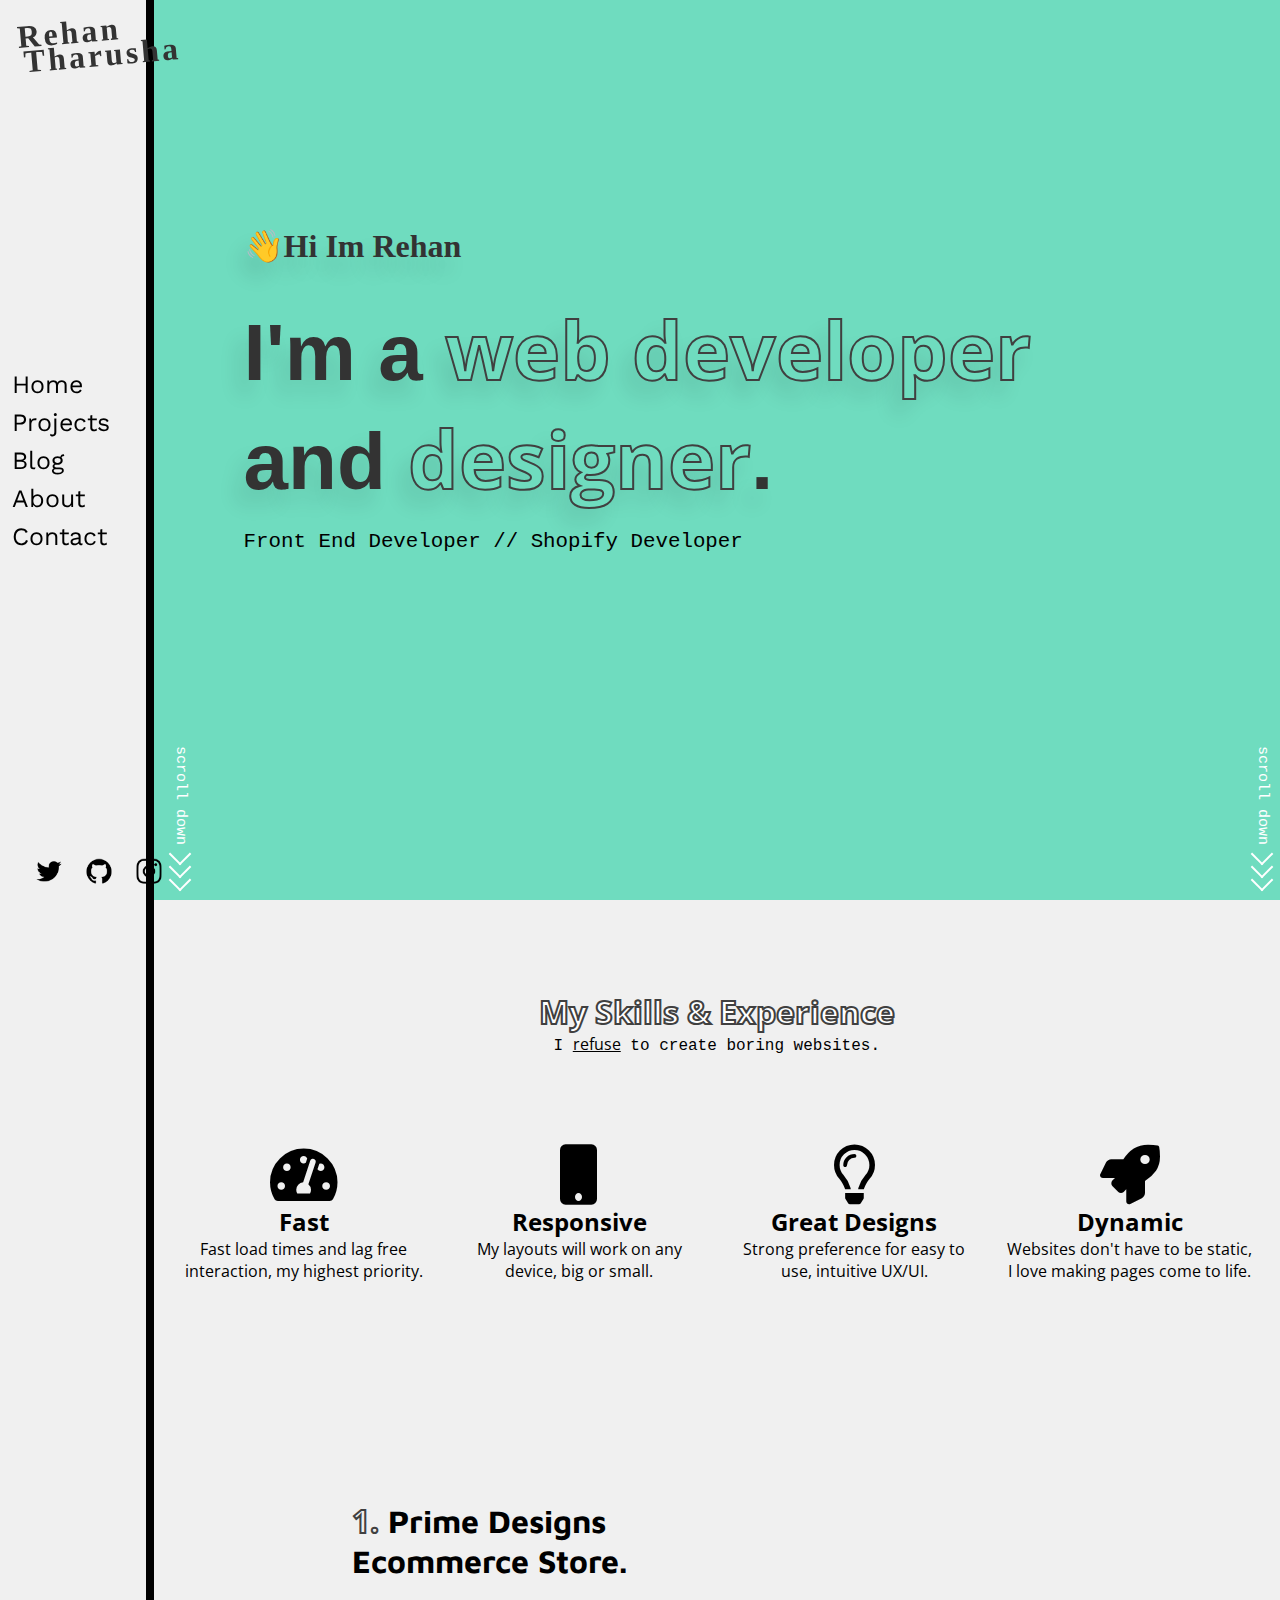
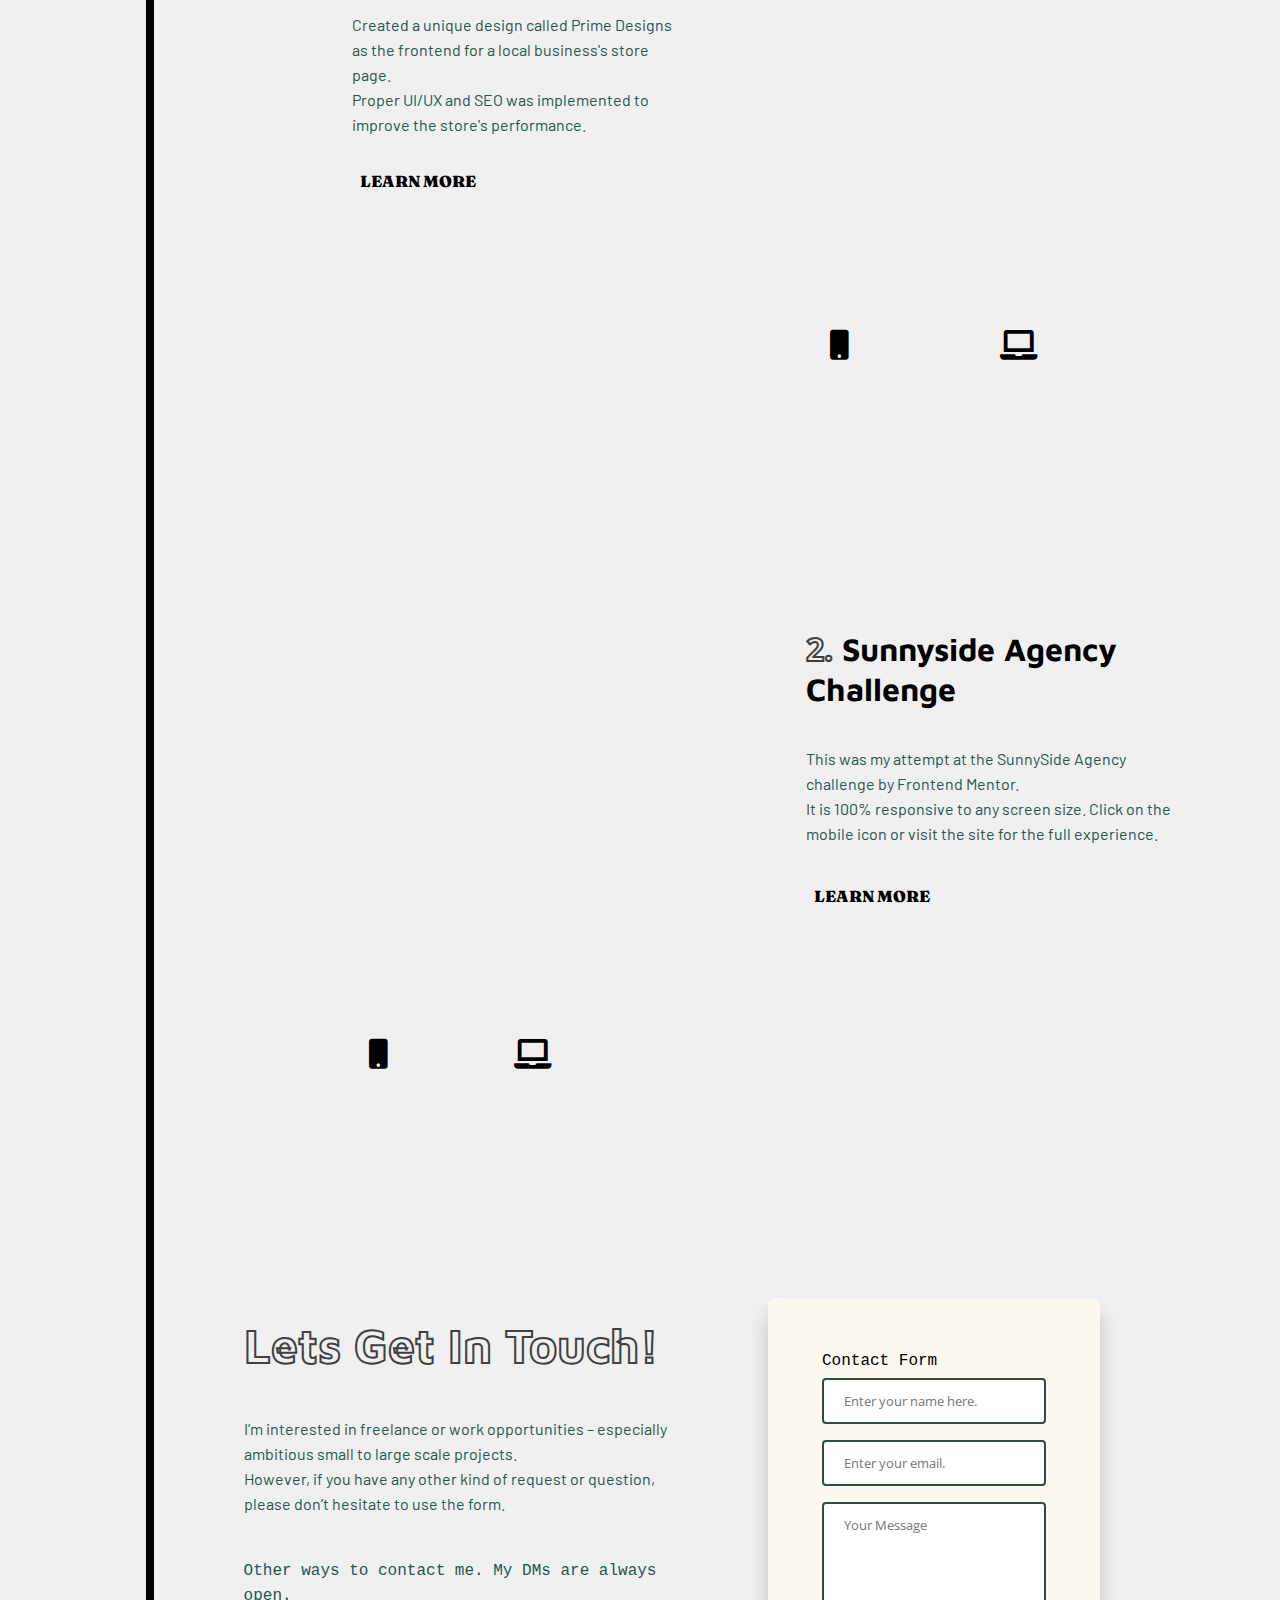
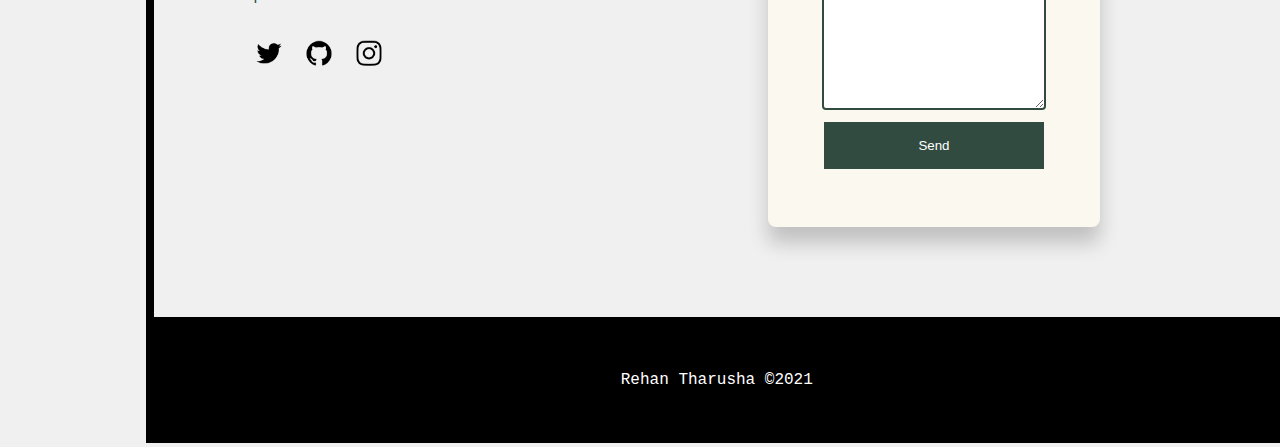
==== commit 35fd8092: "mobile navigation added." ====
--- a/index.html
+++ b/index.html
@@ -63,7 +63,7 @@
                     <ul class="nav">
                         <li><a href="#home">Home</a></li>
                         <li><a href="#projects">Projects</a></li>
-                        <li><a href="index.php">Blog</a></li>
+                        <li><a href="https://rehantharusha.hashnode.dev/">Blog</a></li>
                         <li><a href="about.html">About</a></li>
                         <li><a href="#contact">Contact</a></li>
                     </ul>
@@ -87,8 +87,12 @@
                 
                 <h1>I'm a <span class="outline"> web developer</span> <br> and <span class="outline"> designer</span>.</h1>
 
-                <p style="font-family: 'Roboto Mono', monospace; font-size: 1.3rem;">Front End Developer // Shopify Developer and UI/UX Designer.</p>
-
+                <p style="font-family: 'Roboto Mono', monospace; font-size: 1.3rem;">Front End Developer // Shopify Developer</p>
+
+                <ul class="main-banner-links">
+                    <li><a href="#projects"> >My Work</a></li>
+                    <li><a href="#contact"> >Contact</a></li>
+                </ul>
             </div>
 
             <div class="mouse-scroll-flex">
@@ -127,6 +131,35 @@
                 </div>
             </div>
         </div>
+
+
+        <div class="navbar-mobile" id="mobile-navbar">
+            <ul class="mobile-navbar-content">
+                <a href="#projects">
+                    <li>
+                        <i class="fas fa-briefcase"></i>
+                        <h3>Portfolio</h3>
+                    </li>
+                </a>
+
+                <a href="https://rehantharusha.hashnode.dev/">
+                    <li>
+                        <i class="fas fa-th"></i>
+                        <h3>Blog</h3>
+                    </li>
+                </a>
+
+                <a href="#contact">
+                    <li>
+                        <i class="fas fa-phone-square"></i>
+                        <h3>Contact</h3>
+                    </li>
+                </a>
+
+                
+            </ul>
+        </div>
+
 
             <div class="content-container" id="projects">
                                 
--- a/styles.css
+++ b/styles.css
@@ -34,10 +34,13 @@
 body{
     background: #F0F0F0;
     color: #000;
-    padding-bottom: 1000px;
 }
 
 .header{
+    display: none;
+}
+
+.navbar-mobile{
     display: none;
 }
 
@@ -94,6 +97,27 @@
         color: #404040;
         text-shadow: -10px 15px 20px rgba(0, 0, 0, 0.4);
      }
+
+     .main-banner-links{
+         display: none;
+        list-style: none;
+        margin-top: 2vh;
+        
+    }
+    
+    .main-banner-links li {
+        margin-top: 2vh;
+    }
+    
+    .main-banner-links li a {
+        font-family: 'Roboto Mono', monospace;
+        text-decoration: none;
+        color: black;
+        font-size: 1.3rem;
+        transform: scale(0.5);
+        transition: 0.5s;
+    }
+
 
 .textContainer h1{
     font-family: 'Urbanist', sans-serif;
@@ -172,26 +196,6 @@
     justify-content: center;
     align-items: center;
     margin-top: 2vh;
-}
-
-@keyframes opacityChange{
-
-    0%{
-        opacity: 0%;
-    }
-    40%{
-        opacity: 40%;
-    }
-    60%{
-        opacity: 60%;
-    }
-    80%{
-        opacity: 80%;
-    }
-    100%{
-        opacity: 100%;
-    }
-    
 }
 
 .social li {
--- a/mobileStyles.css
+++ b/mobileStyles.css
@@ -1,13 +1,48 @@
 
-@media (max-width: 720px){
+@media (max-width: 1200px){
+
+        .navbar-mobile{
+            display: block;
+            z-index: 1000;
+            box-shadow: 1px 2px 27px -5px rgba(0,0,0,0.76);
+            -webkit-box-shadow: 1px 2px 27px -5px rgba(0,0,0,0.76);
+            -moz-box-shadow: 1px 2px 27px -5px rgba(0,0,0,0.76);
+            background-color: #FBF8EF;
+            overflow: hidden;
+            position: fixed;
+            bottom: 0;
+            width: 100%;
+            padding: 1.3vh;
+        }
+
+        .mobile-navbar-content{
+            display: flex;
+            justify-content: space-evenly;
+            text-align: center;
+            list-style: none;
+            
+        }
+
+        .mobile-navbar-content a{
+            text-decoration: none;
+            color: black;
+        }
 
     .container{
         display: flex;
         flex-direction: column;
     }
 
+    .main-banner-links{
+        display: block;
+    }
+
     .links-container{
         display: none;
+    }
+
+    .textContainer{
+        height: 92vh;
     }
 
     .textContainer h1{
@@ -96,4 +131,8 @@
         color: hsl(167, 40%, 24%);
         padding-bottom: 10%;
     }
+
+    footer{
+        margin-bottom: 7vh;
+    }
 }
--- a/mobileStyles.css
+++ b/mobileStyles.css
@@ -1,13 +1,48 @@
 
-@media (max-width: 720px){
+@media (max-width: 1200px){
+
+        .navbar-mobile{
+            display: block;
+            z-index: 1000;
+            box-shadow: 1px 2px 27px -5px rgba(0,0,0,0.76);
+            -webkit-box-shadow: 1px 2px 27px -5px rgba(0,0,0,0.76);
+            -moz-box-shadow: 1px 2px 27px -5px rgba(0,0,0,0.76);
+            background-color: #FBF8EF;
+            overflow: hidden;
+            position: fixed;
+            bottom: 0;
+            width: 100%;
+            padding: 1.3vh;
+        }
+
+        .mobile-navbar-content{
+            display: flex;
+            justify-content: space-evenly;
+            text-align: center;
+            list-style: none;
+            
+        }
+
+        .mobile-navbar-content a{
+            text-decoration: none;
+            color: black;
+        }
 
     .container{
         display: flex;
         flex-direction: column;
     }
 
+    .main-banner-links{
+        display: block;
+    }
+
     .links-container{
         display: none;
+    }
+
+    .textContainer{
+        height: 92vh;
     }
 
     .textContainer h1{
@@ -96,4 +131,8 @@
         color: hsl(167, 40%, 24%);
         padding-bottom: 10%;
     }
+
+    footer{
+        margin-bottom: 7vh;
+    }
 }
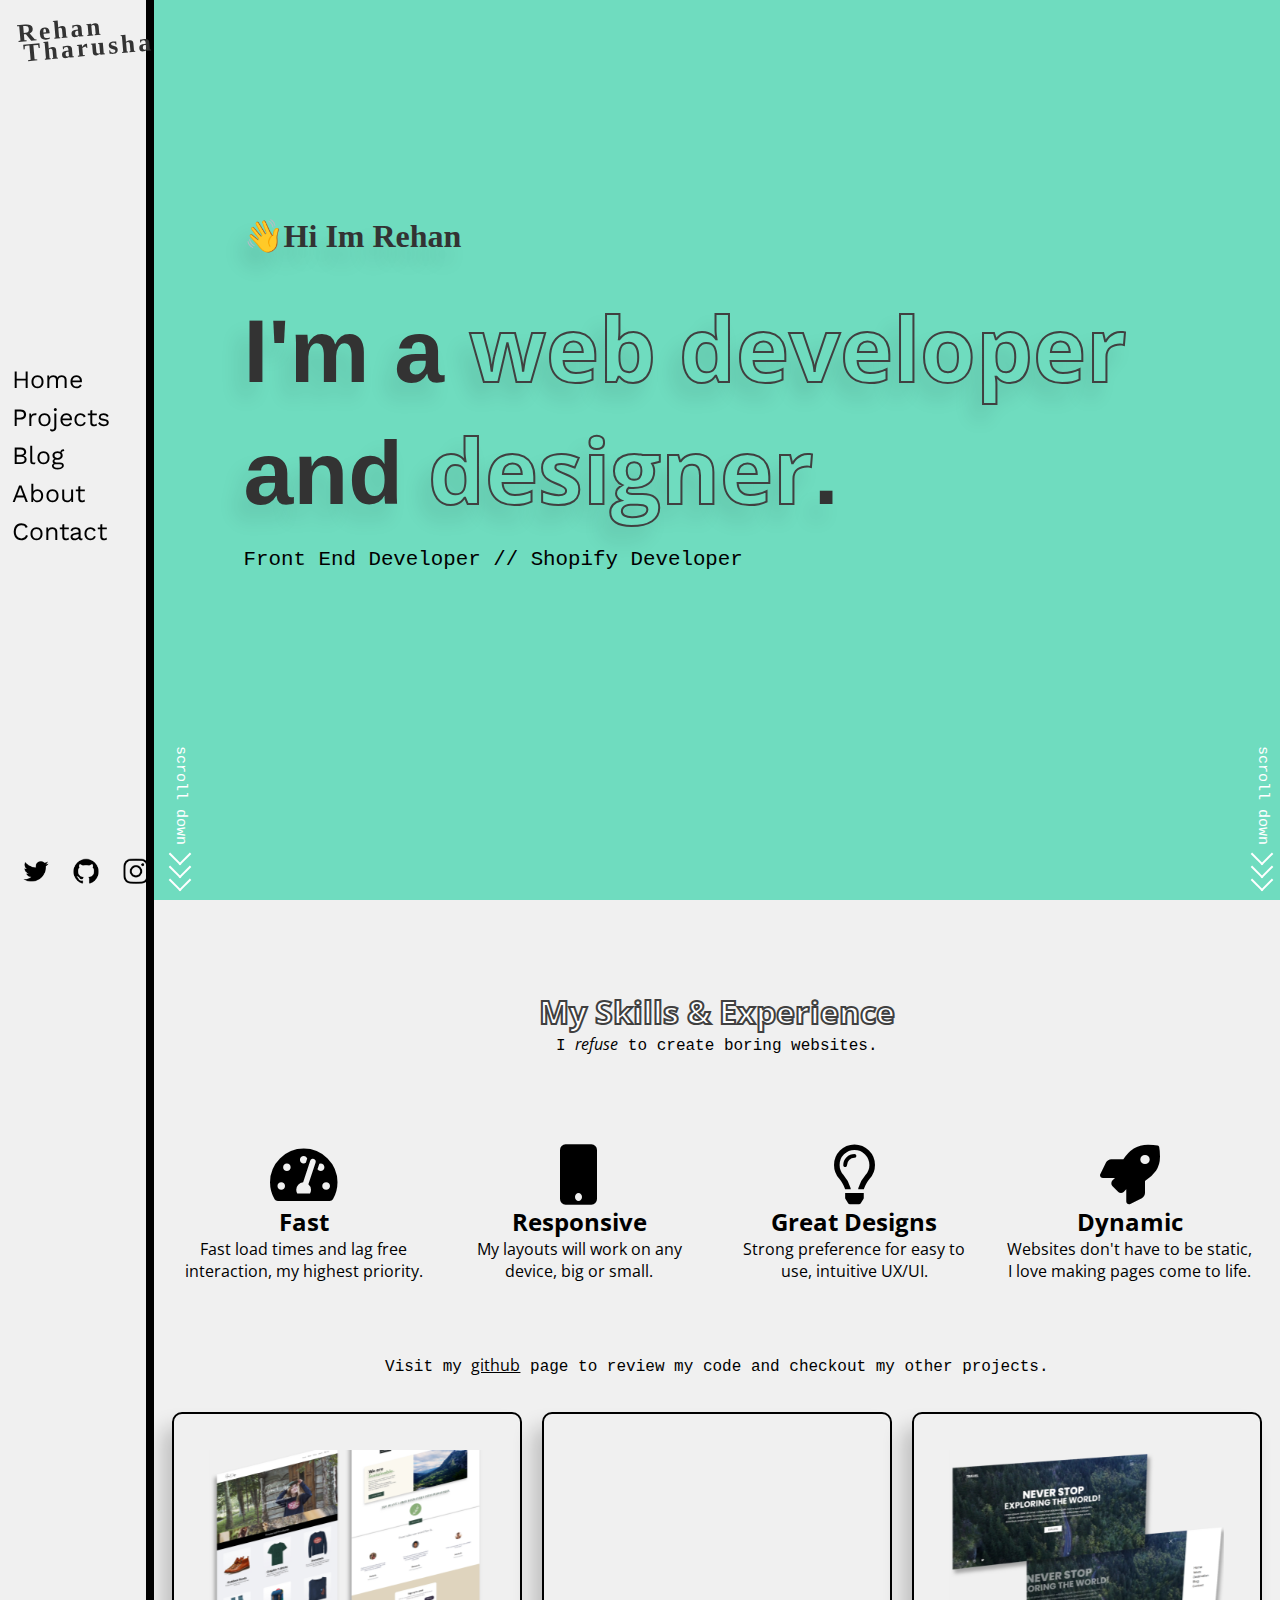
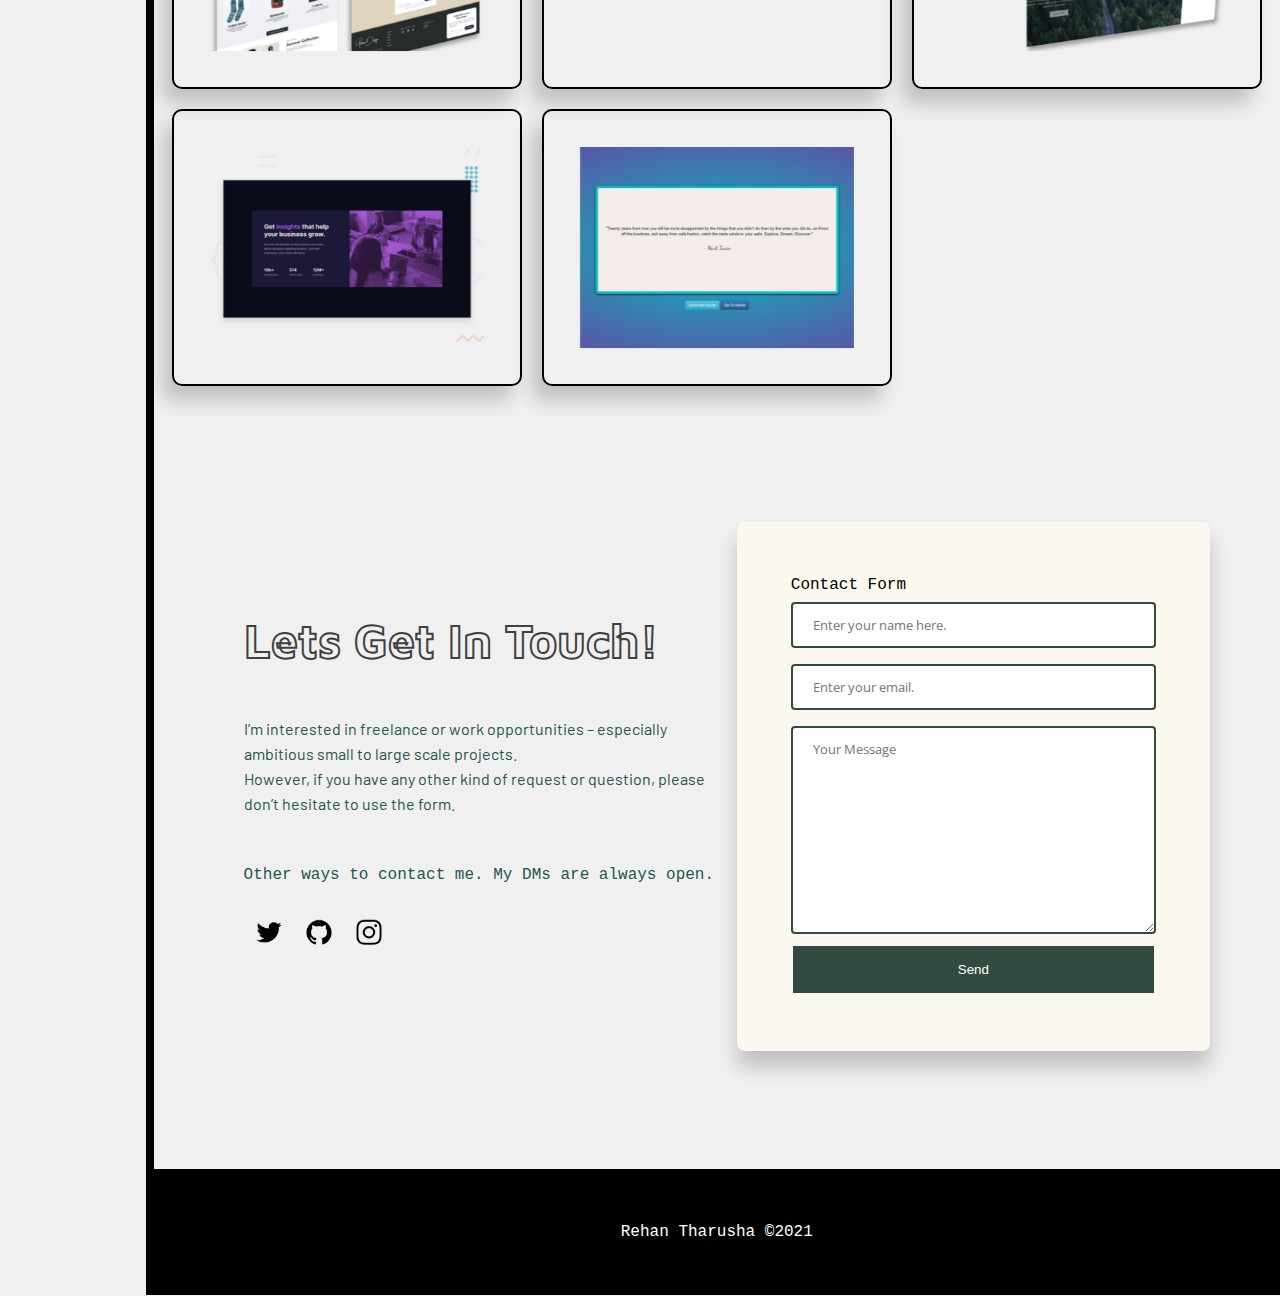
==== commit 88f78359: "updated UI" ====
--- a/index.html
+++ b/index.html
@@ -161,156 +161,149 @@
         </div>
 
 
-            <div class="content-container" id="projects">
-                                
-                <style>
+    <div class="content-container" id="projects">
+        
+        
+        <div class="my-skills-container">
+            <div class="mainHeader" id="buttonScroll">
+                <h1 class="outline skills">My Skills & Experience</h1>
+                <p style="font-family: 'Roboto Mono', monospace;">I <span style="font-style: italic;">refuse</span> to create boring websites.</p>
+            </div>
+            
+            <ul class="skills">
+                <li> 
+                    <i id="skill-icon" class="fas fa-tachometer-alt"></i>
+                    <h2>Fast</h2>
+                    <p>Fast load times and lag free interaction, my highest priority.</p>
+                </li>
+                <li> 
+                    <i id="skill-icon" class="fas fa-mobile"></i>
+                    <h2>Responsive</h2>
+                    <p>My layouts will work on any device, big or small.</p>
+                </li>
+                <li> 
+                    <i id="skill-icon" class="far fa-lightbulb"></i>
+                    <h2>Great Designs</h2>
+                    <p>Strong preference for easy to use, intuitive UX/UI.</p>
+                </li>
+                <li> 
+                    <i id="skill-icon" class="fas fa-rocket"></i>
+                    <h2>Dynamic</h2>
+                    <p>Websites don't have to be static, I love making pages come to life.</p>
+                </li>
+            </ul>
+
+        </div>
+
+
+                <div style="padding-bottom: 2vh; padding: 2vh;" class="mainHeader" id="buttonScroll">
+                    <p style="font-family: 'Roboto Mono', monospace;">Visit my <a style="color: black;" href="https://github.com/RehanTharusha">github</a> page to review my code and checkout my other projects.</p>
+                </div>
+
+                <div class="project-grid">
+                        <div class="box">
+                            <img src="Images/ProjectImages/prime-designs-page.jpg" alt="">
+                            <div class="box-text">
+                                <h1>Prime Designs Ecommerce Store.</h1>
+
+                                <a href="https://prime-designs-store.000webhostapp.com/">Visit Project</a>
+                            </div>
+                        </div>
+
+                        <div class="box">
+                            <img src="Images/ProjectImages/desktop-preview.jpg" alt="">
+                            <div class="box-text">
+                                <h1>SunnySide Agency Landing Page.</h1>
+
+                                <a href="https://rehantharusha.github.io/sunny-side-landing-page-challenge/">Visit Project</a>
+                            </div>
+                        </div>
+
+                        <div class="box">
+                            <img src="Images/ProjectImages/video-landingpage.jpg" alt="">
+                            <div class="box-text">
+                                <h1>Landing Page with a Video Background.</h1>
+
+                                <a href="https://rehantharusha.github.io/video-landingpage.github.io/">Visit Project</a>
+                            </div>
+                        </div>
+
+                        <div class="box">
+                            <img src="Images/ProjectImages/responsive-banner-design.jpg" alt="">
+                            <div class="box-text">
+                                <h1>Responsive Banner Design. (FrontEnd Mentor)</h1>
+
+                                <a href="https://rehantharusha.github.io/video-landingpage.github.io/">Visit Project</a>
+                            </div>
+                        </div>
+
+                        <div class="box">
+                            <img src="Images/ProjectImages/random-quote-generator.jpg" alt="">
+                            <div class="box-text">
+                                <h1>Random Quote Generator. (JavaScript App)</h1>
+
+                                <a href="https://rehantharusha.github.io/JS-Practice-2-Random-Quote-Generator/">Visit Project</a>
+                            </div>
+                        </div>
+
                     
-                    .mainHeader {
-                        padding: 10vh 100px;
-                        text-align: center;
-                        font-family: 'Maven Pro', sans-serif;
-                        font-size: 16px;
-                    }
-
-                </style>
-                
-                <div class="my-skills-container">
-                    <div class="mainHeader" id="buttonScroll">
-                        <h1 class="outline skills">My Skills & Experience</h1>
-                        <p style="font-family: 'Roboto Mono', monospace;">I <span style="text-decoration: underline;">refuse</span> to create boring websites.</p>
+
+                </div>
+
+
+<div class="contact-form-grid-container" id="contact">
+
+            <div class="mobile-contact-form-text">
+                <h1 class="outline">Lets Get In Touch!</h2>
+                <p>I’m interested in freelance or work opportunities – especially ambitious small to large scale projects. <br> However, if you have any other kind of request or question, please don’t hesitate to use the form.</p>
+
+                <p style="font-family: 'Roboto Mono', monospace; padding: 0;">Other ways to contact me. My DMs are always open.</p>
+        
+                <ul class="social contact"> 
+                    <li><a href="https://twitter.com/rehantharusha"><img src="Images/twitter.png" alt="twitter"></a></li>
+                    <li><a href="https://github.com/RehanTharusha"><img src="Images/github.png" alt="github"></a></li>                
+                    <li><a href="https://github.com/RehanTharusha"><img src="Images/instagram.png" alt="github"></a></li>                
+                </ul>
+            </div>
+
+            <div class="contact-form-text">
+                <h1 class="outline">Lets Get In Touch!</h2>
+                <p>I’m interested in freelance or work opportunities – especially ambitious small to large scale projects. <br> However, if you have any other kind of request or question, please don’t hesitate to use the form.</p>
+
+                <p style="font-family: 'Roboto Mono', monospace; padding: 0;">Other ways to contact me. My DMs are always open.</p>
+        
+                <ul class="social contact"> 
+                    <li><a href="https://twitter.com/rehantharusha"><img src="Images/twitter.png" alt="twitter"></a></li>
+                    <li><a href="https://github.com/RehanTharusha"><img src="Images/github.png" alt="github"></a></li>                
+                    <li><a href="https://github.com/RehanTharusha"><img src="Images/instagram.png" alt="github"></a></li>                
+                </ul>
+            </div>
+
+            <div class="sign-up-container">
+
+
+                    <div class="form-background">
+                        <section class="signup-form">
+
+                            <form action="https://formsubmit.co/rehantharusha@gmail.com" method="POST">
+                                <p style="font-family: 'Roboto Mono', monospace;">Contact Form</p>
+                                <div class="input">
+                                    <input type="text" name="name" placeholder="Enter your name here." required>
+                                    <input type="email" name="email" placeholder="Enter your email." required>
+                                    <textarea placeholder="Your Message" class="form-control" name="message" rows="10" required></textarea>
+                                    <input type="hidden" name="_next" value="https://yourdomain.co/thanks.html">
+                                    <input type="hidden" name="_autoresponse" value="your custom message">
+                                    <button type="submit">Send</button>
+                                </div>
+                            </form>
+
+                        </section>
                     </div>
-                    
-                    <ul class="skills">
-                        <li> 
-                           <i id="skill-icon" class="fas fa-tachometer-alt"></i>
-                           <h2>Fast</h2>
-                           <p>Fast load times and lag free interaction, my highest priority.</p>
-                        </li>
-                       <li> 
-                           <i id="skill-icon" class="fas fa-mobile"></i>
-                           <h2>Responsive</h2>
-                           <p>My layouts will work on any device, big or small.</p>
-                        </li>
-                       <li> 
-                           <i id="skill-icon" class="far fa-lightbulb"></i>
-                           <h2>Great Designs</h2>
-                           <p>Strong preference for easy to use, intuitive UX/UI.</p>
-                        </li>
-                       <li> 
-                           <i id="skill-icon" class="fas fa-rocket"></i>
-                           <h2>Dynamic</h2>
-                           <p>Websites don't have to be static, I love making pages come to life.</p>
-                        </li>
-                    </ul>
-
-                </div>
-
-
-                <div class="parent">
-                    
-                    <div class="item-1">
-                        <h1><span class="outline" style="color: #F0F0F0;">1.</span> Prime Designs <br> Ecommerce Store.</h1>
-    
-                        <p>
-                            Created a unique design called Prime Designs as the frontend for a local business's store page. <br>
-                            Proper UI/UX and SEO was implemented to improve the store's performance. 
-                        </p>
-                    
-                        <a href="">Learn More</a>
-                    </div>
-                
-                    <div class="item-2"> 
-                        <div class="item-2-imageContainer">
-                            <div class="item-2-desktop" id="item-2-desktop"></div>
-                            <div class="item-2-mobile" id="item-2-mobile"></div>
-                        </div>
-
-                        <div class="icon-container">
-                            <i style="font-size: 30px;" class="fas fa-mobile" id="sunny-side-mobile"></i>
-                            <i style="font-size: 30px;" class="fas fa-laptop" id="sunny-side-desktop"></i>
-                        </div>
-                        
-                    </div>
-
-                    <div class="item-3">
-                        <div class="item-3-imageContainer">
-                            <div class="item-3-desktop" id="item-3-desktop"></div>
-                            <div class="item-3-mobile" id="item-3-mobile"></div>
-                        </div>
-
-                        <div class="icon-container">
-                            <i style="font-size: 30px;" class="fas fa-mobile" id="sunny-side-mobile"></i>
-                            <i style="font-size: 30px;" class="fas fa-laptop" id="sunny-side-desktop"></i>
-                        </div>
-                    </div>
-
-
-                    <div class="item-4">
-                        <h1><span class="outline" style="color: #F0F0F0;">2.</span> Sunnyside Agency Challenge</h1>
-    
-                        <p>
-                            This was my attempt at the SunnySide Agency challenge by Frontend Mentor. <br> It is 100% responsive to any screen size. Click on the mobile icon or visit the site for the full experience.
-                        </p>
-                    
-                        <a href="">Learn More</a>
-
-    
-                    </div>
-
-                            <div class="mobile-contact-form-text">
-                                <h1 class="outline">Lets Get In Touch!</h2>
-                                <p>I’m interested in freelance or work opportunities – especially ambitious small to large scale projects. <br> However, if you have any other kind of request or question, please don’t hesitate to use the form.</p>
-
-                                <p style="font-family: 'Roboto Mono', monospace; padding: 0;">Other ways to contact me. My DMs are always open.</p>
-                        
-                                <ul class="social contact"> 
-                                    <li><a href="https://twitter.com/rehantharusha"><img src="Images/twitter.png" alt="twitter"></a></li>
-                                    <li><a href="https://github.com/RehanTharusha"><img src="Images/github.png" alt="github"></a></li>                
-                                    <li><a href="https://github.com/RehanTharusha"><img src="Images/instagram.png" alt="github"></a></li>                
-                                </ul>
-                            </div>
-
-
-                            <div class="contact-form-grid-container" id="contact"> 
-                                <div class="sign-up-container">
-
-
-                                        <div class="form-background">
-                                            <section class="signup-form">
-
-                                                <form action="https://formsubmit.co/rehantharusha@gmail.com" method="POST">
-                                                    <p style="font-family: 'Roboto Mono', monospace;">Contact Form</p>
-                                                    <div class="input">
-                                                        <input type="text" name="name" placeholder="Enter your name here." required>
-                                                        <input type="email" name="email" placeholder="Enter your email." required>
-                                                        <textarea placeholder="Your Message" class="form-control" name="message" rows="10" required></textarea>
-                                                        <input type="hidden" name="_next" value="https://yourdomain.co/thanks.html">
-                                                        <input type="hidden" name="_autoresponse" value="your custom message">
-                                                        <button type="submit">Send</button>
-                                                    </div>
-                                                </form>
-
-                                            </section>
-                                        </div>
-                        
-                                    </div>
-                            </div>
-
-                            <div class="contact-form-text">
-                                <h1 class="outline">Lets Get In Touch!</h2>
-                                <p>I’m interested in freelance or work opportunities – especially ambitious small to large scale projects. <br> However, if you have any other kind of request or question, please don’t hesitate to use the form.</p>
-
-                                <p style="font-family: 'Roboto Mono', monospace; padding: 0;">Other ways to contact me. My DMs are always open.</p>
-                        
-                                <ul class="social contact"> 
-                                    <li><a href="https://twitter.com/rehantharusha"><img src="Images/twitter.png" alt="twitter"></a></li>
-                                    <li><a href="https://github.com/RehanTharusha"><img src="Images/github.png" alt="github"></a></li>                
-                                    <li><a href="https://github.com/RehanTharusha"><img src="Images/instagram.png" alt="github"></a></li>                
-                                </ul>
-                            </div>
-
-            </div><!--End of the parent container-->
-
+    
+                </div>
+
+            
+</div>
 
                     <footer>
                         <p style="font-family: 'Roboto Mono', monospace;">Rehan Tharusha ©2021</p>
--- a/styles.css
+++ b/styles.css
@@ -121,7 +121,8 @@
 
 .textContainer h1{
     font-family: 'Urbanist', sans-serif;
-    font-size: 5rem;
+    /* font-size: 5rem; */
+    font-size: 7vw;
     color: #333;
     text-shadow: -10px 15px 20px rgba(0, 0, 0, 0.1);
     margin-bottom: 2vh;
@@ -186,7 +187,7 @@
     color: #333333;
     padding: 2vh;
     /* padding-left: 4vh; */
-    font-size: 2rem;
+    font-size: 2vw;
     letter-spacing: 3px;
     line-height: 75%;
 }
@@ -341,22 +342,33 @@
     background: #F0F0F0;
 }
 
-.skills{
-    list-style: none;
-    display: flex;
-    justify-content: space-evenly;
-    flex-wrap: wrap;
-    text-align: center;
-}
-
-.skills p{
-    max-width: 250px;
-    margin-bottom: 2vh;
-}
-
-#skill-icon{
-    font-size: 60px;
-}
+    .mainHeader {
+        padding: 10vh 100px;
+        text-align: center;
+        font-family: 'Maven Pro', sans-serif;
+        font-size: 16px;
+    }
+
+    .my-skills-container{
+        margin-bottom: 4vh;
+    }
+
+    .skills{
+        list-style: none;
+        display: flex;
+        justify-content: space-evenly;
+        flex-wrap: wrap;
+        text-align: center;
+    }
+
+    .skills p{
+        max-width: 250px;
+        margin-bottom: 2vh;
+    }
+
+    #skill-icon{
+        font-size: 60px;
+    }
 
 .numbering{
     display: inline-block;
@@ -365,209 +377,81 @@
     padding: 1vh;
     margin-bottom: 2px;
 }
-
-
-.parent {
-    display: grid;
-    grid-template-columns: repeat(2, 1fr);
-    grid-template-rows: repeat(3, 1fr);
-    grid-column-gap: 0px;
-    grid-row-gap: 0px;
-    padding: 10vh;
-    padding-bottom: 0;
-    /* margin-top: 20vh; */
-    }
-    
-    .item-1 { 
-        grid-area: 1 / 1 / 2 / 2;
-        text-align: left;
-        padding: 25%;
-        padding-right: 0;
-        max-width: 600px;
-        
-    }
-
-    .item-1 h1{
-        font-family: 'Maven Pro', sans-serif;
-         display: inline-block;
-         font-weight: 700;
-         margin-bottom: 10%;
-         font-size: 2em;
-     }
-     
-     .item-1 p{
-         line-height: 25px;
-         font-family: 'Barlow', sans-serif;
-         color: hsl(167, 40%, 24%);
-         padding-bottom: 10%;
-     }
-     
-     .item-1 a{
-         font-family: "Fraunces", serif;
-         font-weight: 900;
-         text-transform: uppercase;
-         text-decoration: none;
-         color: inherit;
-         font-size: 1rem;
-         position: relative;
-         padding: 0 0.5rem;
-     }
-     
-     .item-1 a::after {
-         content: "";
-         position: absolute;
-         bottom: 0;
-         left: 0;
-         z-index: -1;
-         width: 100%;
-         height: 8px;
-         border-radius: 999999999px;
-         opacity: 25%;
-         background-color: hsl(51, 100%, 49%);
-         transition: all 0.35s
-         }
-
-
-
-    .item-2 {
-        grid-area: 1 / 2 / 2 / 3; 
-        display: flex;
-        flex-direction: column;
-        }
-
-
-        .item-2-desktop{
-            background-image: url(Images/ProjectImages/prime-designs\ -desktop.png);
-            background-repeat: no-repeat;
-            background-size: contain;
-            background-position: center;
-            padding: 0;
-            margin: 0;
-            width: 80%;
-            height: 60vh;
-        }
-    
-        .item-2-mobile{
-            display: none;
-            background-image: url(Images/ProjectImages/sunnyside-mobile-design.png);
-            background-repeat: no-repeat;
-            background-size: contain;
-            background-position: center;
-            padding: 0;
-            margin: 0;
-            width: 80%;
-            height: 60vh;
-        }
-    
-    
-        .icon-container{
-            display: flex;
-            justify-content: space-evenly;
-        }
-    
-        .item-2-imageContainer{
-            display: flex;
-            justify-content: space-evenly;
-        }
-        
-            
-    
-
-
-    .item-3 {
-        grid-area: 2 / 1 / 3 / 2; 
-        display: flex;
-        flex-direction: column;
-        }
-
-        .item-3-desktop{
-            background-image: url(Images/ProjectImages/desktop-preview.jpg);
-            background-repeat: no-repeat;
-            background-size: contain;
-            background-position: center;
-            padding: 0;
-            margin: 0;
-            width: 80%;
-            height: 60vh;
-        }
-    
-        .item-3-mobile{
-            display: none;
-            background-image: url(Images/ProjectImages/sunnyside-mobile-design.png);
-            background-repeat: no-repeat;
-            background-size: contain;
-            background-position: center;
-            padding: 0;
-            margin: 0;
-            width: 80%;
-            height: 60vh;
-        }
-    
-    
-        .icon-container{
-            display: flex;
-            justify-content: space-evenly;
-        }
-    
-        .item-3-imageContainer{
-            display: flex;
-            justify-content: space-evenly;
-        }
-        
-        .item-4 { 
-            grid-area: 2 / 2 / 3 / 3;
-            text-align: left;
-            padding: 25%;
-            padding-right: 0;
-            max-width: 600px;
-         } 
-        
-    
-            .item-4 h1{
-               font-family: 'Maven Pro', sans-serif;
-                display: inline-block;
-                font-weight: 700;
-                margin-bottom: 10%;
-                font-size: 2em;
-            }
-            
-            .item-4 p{
-                line-height: 25px;
-                font-family: 'Barlow', sans-serif;
-                color: hsl(167, 40%, 24%);
-                padding-bottom: 10%;
-            }
-            
-            .item-4 a{
-                font-family: "Fraunces", serif;
-                font-weight: 900;
+      
+            .project-grid {
+                display: grid;
+                grid-template-columns: repeat(3, 1fr);
+                grid-template-rows: repeat(2, 1fr);
+                grid-column-gap: 20px;
+                grid-row-gap: 20px;
+                justify-items: stretch;
+                align-items: stretch;
+                margin: 2vh;
+            }
+
+            .box{
+                padding: 4vh;
+                border: black solid 2px;
+                border-radius: 10px;
+                position: relative;
+                text-align: center;
+                box-shadow: -10px 15px 20px rgba(0, 0, 0, 0.2);
+            }
+
+            .box img{
+                opacity: 1;
+                display: block;
+                width: 100%;
+                height: auto;
+                transition: .5s ease;
+                backface-visibility: hidden;
+            }
+
+            .box:hover img{
+                opacity: 0.3;
+            }
+
+            .box:hover .box-text{
+                opacity: 1;
+            }
+
+            .box-text{
+                transition: .5s ease;
+                opacity: 0;
+                position: absolute;
+                top: 50%;
+                left: 50%;
+                transform: translate(-50%, -50%);
+                -ms-transform: translate(-50%, -50%);
+            }
+
+            .box-text h1{
+                font-size: 20px; 
+                margin-bottom: 4vh;
+            }
+
+            .box-text a{
+                font-size: 10px;
+                font-family: 'Work Sans', sans-serif;
+                font-weight: 400;
+                padding: 15px 30px;
+                text-decoration: none;
+                color: white;
+                background-color: #314B40;
                 text-transform: uppercase;
-                text-decoration: none;
-                color: inherit;
-                font-size: 1rem;
-                position: relative;
-                padding: 0 0.5rem;
-            }
-            
-            .item-4 a::after {
-                content: "";
-                position: absolute;
-                bottom: 0;
-                left: 0;
-                z-index: -1;
-                width: 100%;
-                height: 8px;
-                border-radius: 999999999px;
-                opacity: 25%;
-                background-color: hsl(51, 100%, 49%);
-                transition: all 0.35s
-                }
-    
+                letter-spacing: 2px;
+                transition: 0.5s;
+                border-radius: 100000px;
+            }
   
 
 
     .contact-form-grid-container{ 
-        grid-area: 3 / 2 / 4 / 3;
+        display: grid;
+        grid-template-columns: 50% 50%;
+        grid-column-gap: 20px;
+        justify-items: stretch;
+        align-items: stretch;
         padding: 10vh;
      }
 
@@ -576,7 +460,6 @@
     }
 
     .contact-form-text { 
-        grid-area: 3 / 1 / 4 / 2;
         text-align: left;
             padding: 25% 0;
             /* padding-right: 0; */
@@ -617,10 +500,10 @@
     .form-background{
         display: flex;
         justify-content: space-evenly;
-        /* margin: 30vh 20vh 60vh 20vh; */
         background-color: #FBF8EF;
         border-radius: 8px;
         box-shadow: 0 16px 20px 0 rgba(0, 0, 0, 0.2);
+        margin: auto;
     }
 
         .signup-form{
@@ -633,53 +516,53 @@
             font-family: 'Montserrat', sans-serif;
         }
 
-        .input{
-            display: flex;
-            flex-direction: column;
-            
-        }
-
-        .input input{
-            /* background-color: #87B077; */
-            width: 100%;
-            padding: 12px 20px;
-            margin: 8px 20vh 8px 0;
-            box-sizing: border-box;
-            border: 2px solid #314B40;
-            border-radius: 4px;
-            transition: 0.5s;
-        }
-
-        .input textarea{
-            /* background-color: #87B077; */
-            width: 100%;
-            padding: 12px 20px;
-            margin: 8px 20vh 8px 0;
-            box-sizing: border-box;
-            border: 2px solid #314B40;
-            border-radius: 4px;
-            transition: 0.5s;
-        }
-
-        .input input:focus {
-            border: 3px solid #314B40;
-        }
-
-        .input button{
-            background-color: #314B40;
-            font-family: 'Spartan', sans-serif;
-            border: none;
-            color: white;
-            padding: 16px 32px;
-            text-decoration: none;
-            margin: 4px 2px;
-            cursor: pointer;
-            transition: 0.5s;
-        }
-
-        .input button:hover{
-            letter-spacing: 1px;
-        }
-
-
-
+            .input{
+                display: flex;
+                flex-direction: column;
+                
+            }
+
+            .input input{
+                /* background-color: #87B077; */
+                width: 100%;
+                padding: 12px 20px;
+                margin: 8px 20vh 8px 0;
+                box-sizing: border-box;
+                border: 2px solid #314B40;
+                border-radius: 4px;
+                transition: 0.5s;
+            }
+
+            .input textarea{
+                /* background-color: #87B077; */
+                width: 100%;
+                padding: 12px 20px;
+                margin: 8px 20vh 8px 0;
+                box-sizing: border-box;
+                border: 2px solid #314B40;
+                border-radius: 4px;
+                transition: 0.5s;
+            }
+
+            .input input:focus {
+                border: 3px solid #314B40;
+            }
+
+            .input button{
+                background-color: #314B40;
+                font-family: 'Spartan', sans-serif;
+                border: none;
+                color: white;
+                padding: 16px 32px;
+                text-decoration: none;
+                margin: 4px 2px;
+                cursor: pointer;
+                transition: 0.5s;
+            }
+
+            .input button:hover{
+                letter-spacing: 1px;
+            }
+
+
+
--- a/mobileStyles.css
+++ b/mobileStyles.css
@@ -13,6 +13,7 @@
             bottom: 0;
             width: 100%;
             padding: 1.3vh;
+            border-radius: 10px;
         }
 
         .mobile-navbar-content{
@@ -45,10 +46,6 @@
         height: 92vh;
     }
 
-    .textContainer h1{
-        font-size: 3rem;
-    }
-
     .text-flex-container {
         margin-left: 2vh;
     }
@@ -61,44 +58,22 @@
         font-size: 30px;
     }
 
-    .parent{
-        display: flex;
-        flex-direction: column;
-        padding: 6vh;
+        .project-grid{
+            grid-template-columns: repeat(2, 1fr);
+            grid-template-rows: repeat(2, 1fr);
+        }
+
+
+    .contact-form-grid-container{
+        display: grid;
+        grid-template-columns: auto;
+        grid-template-rows: auto;
+        grid-column-gap: 20px;
+        grid-row-gap: 20px;
+        justify-items: stretch;
+        align-items: stretch;
+        padding-left: 2vh;
     }
-
-            .item-1{
-                text-align: left;
-                padding: 0;
-                padding-bottom: 40px;
-            }
-
-            .item-1 h1{
-                font-family: 'Fraunces', serif;
-                font-weight: 700;
-                margin-top: 10%;
-                margin-bottom: 10%;
-                font-size: 2em;
-            }
-
-            .item-1 p{
-                line-height: 25px;
-                font-family: 'Barlow', sans-serif;
-                color: hsl(167, 40%, 24%);
-                padding-bottom: 10%;
-                padding-left: 5%;
-                padding-right: 5%;
-            }
-
-            .item-2-desktop{
-                background-image: url(Images/ProjectImages/prime-designs\ -desktop.png);
-                background-repeat: no-repeat;
-                background-size: contain;
-                background-position: center;
-                height: 624px;
-                width: 100%;
-                margin: 0;
-            }
 
     .contact-form-text{
         display: none;
@@ -113,7 +88,7 @@
         padding: 25% 0;
         padding-bottom: 1vh;
         max-width: 600px;
-        }
+    }
 
 
     .mobile-contact-form-text h1{
@@ -136,3 +111,10 @@
         margin-bottom: 7vh;
     }
 }
+
+@media (max-width: 720px){
+    .project-grid{
+        grid-template-columns: repeat(1, 1fr);
+        grid-template-rows: repeat(1, 1fr);
+    }
+}
--- a/mobileStyles.css
+++ b/mobileStyles.css
@@ -13,6 +13,7 @@
             bottom: 0;
             width: 100%;
             padding: 1.3vh;
+            border-radius: 10px;
         }
 
         .mobile-navbar-content{
@@ -45,10 +46,6 @@
         height: 92vh;
     }
 
-    .textContainer h1{
-        font-size: 3rem;
-    }
-
     .text-flex-container {
         margin-left: 2vh;
     }
@@ -61,44 +58,22 @@
         font-size: 30px;
     }
 
-    .parent{
-        display: flex;
-        flex-direction: column;
-        padding: 6vh;
+        .project-grid{
+            grid-template-columns: repeat(2, 1fr);
+            grid-template-rows: repeat(2, 1fr);
+        }
+
+
+    .contact-form-grid-container{
+        display: grid;
+        grid-template-columns: auto;
+        grid-template-rows: auto;
+        grid-column-gap: 20px;
+        grid-row-gap: 20px;
+        justify-items: stretch;
+        align-items: stretch;
+        padding-left: 2vh;
     }
-
-            .item-1{
-                text-align: left;
-                padding: 0;
-                padding-bottom: 40px;
-            }
-
-            .item-1 h1{
-                font-family: 'Fraunces', serif;
-                font-weight: 700;
-                margin-top: 10%;
-                margin-bottom: 10%;
-                font-size: 2em;
-            }
-
-            .item-1 p{
-                line-height: 25px;
-                font-family: 'Barlow', sans-serif;
-                color: hsl(167, 40%, 24%);
-                padding-bottom: 10%;
-                padding-left: 5%;
-                padding-right: 5%;
-            }
-
-            .item-2-desktop{
-                background-image: url(Images/ProjectImages/prime-designs\ -desktop.png);
-                background-repeat: no-repeat;
-                background-size: contain;
-                background-position: center;
-                height: 624px;
-                width: 100%;
-                margin: 0;
-            }
 
     .contact-form-text{
         display: none;
@@ -113,7 +88,7 @@
         padding: 25% 0;
         padding-bottom: 1vh;
         max-width: 600px;
-        }
+    }
 
 
     .mobile-contact-form-text h1{
@@ -136,3 +111,10 @@
         margin-bottom: 7vh;
     }
 }
+
+@media (max-width: 720px){
+    .project-grid{
+        grid-template-columns: repeat(1, 1fr);
+        grid-template-rows: repeat(1, 1fr);
+    }
+}
